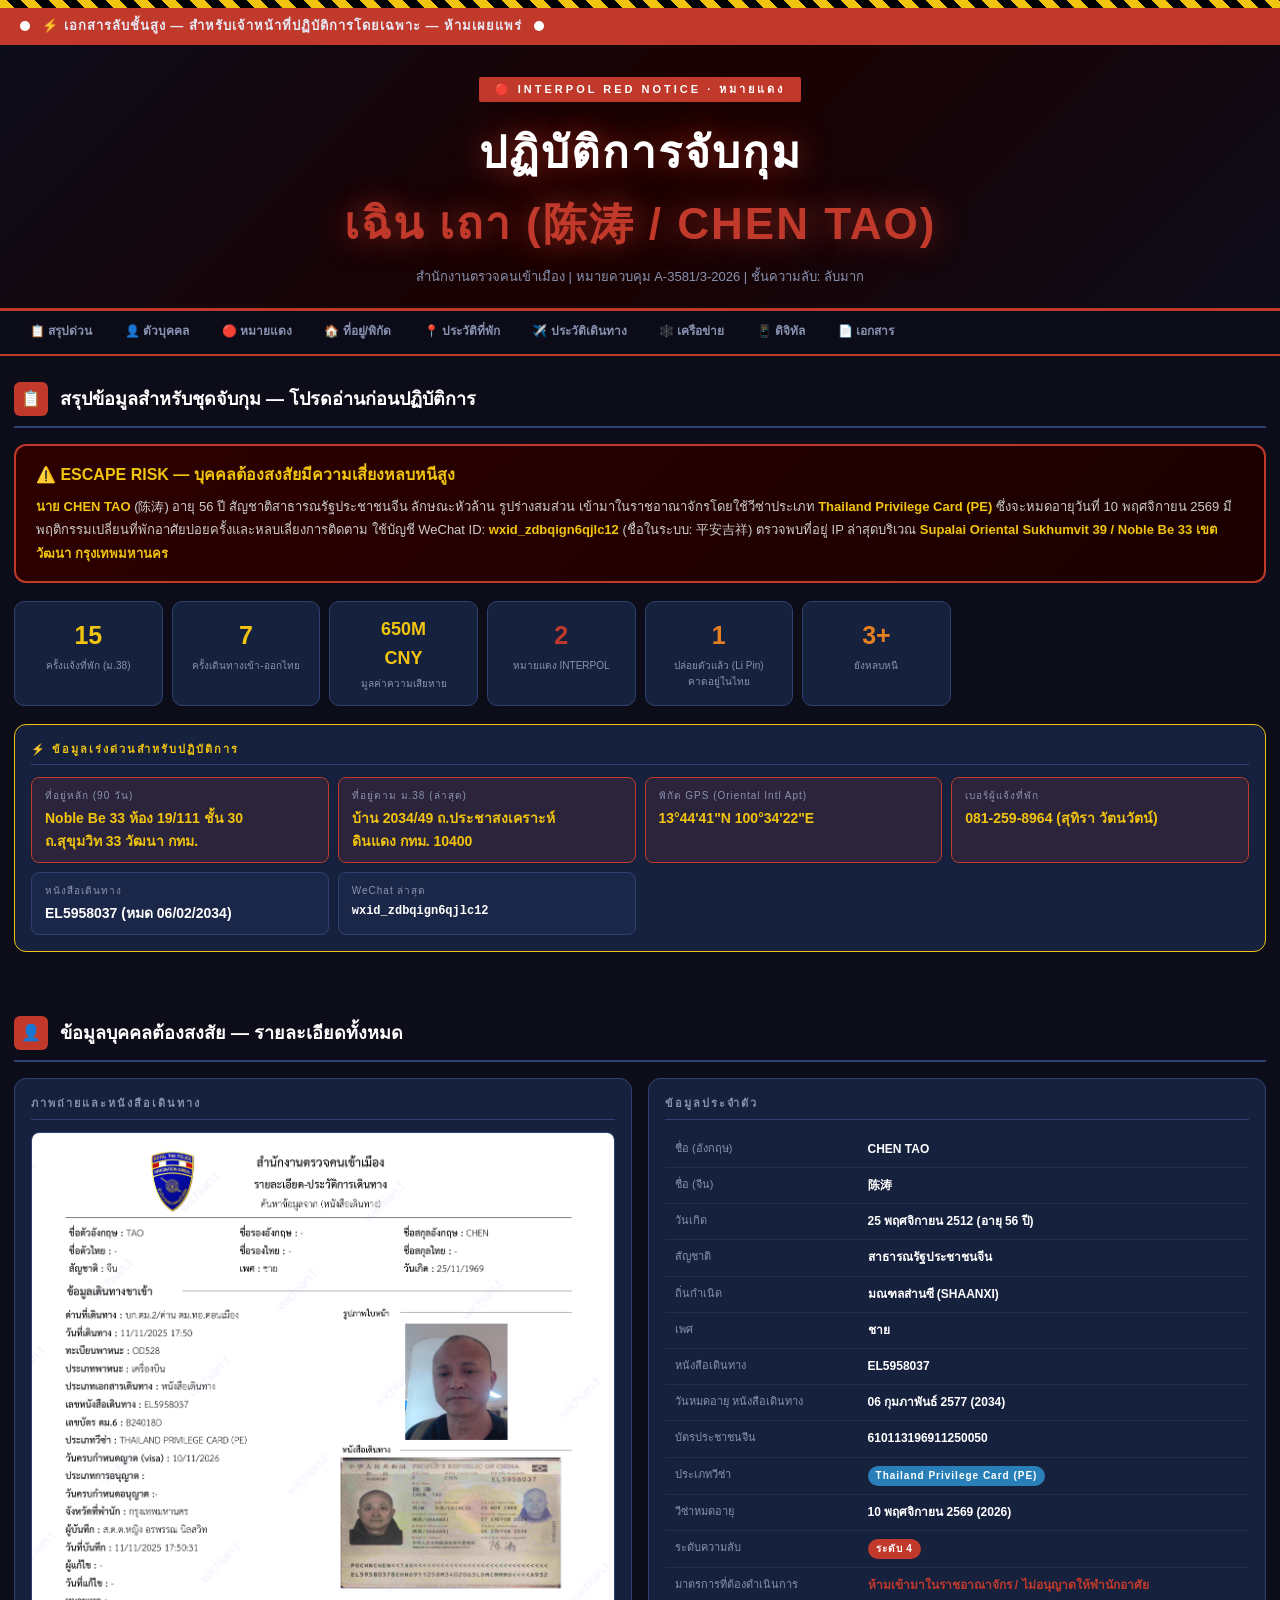
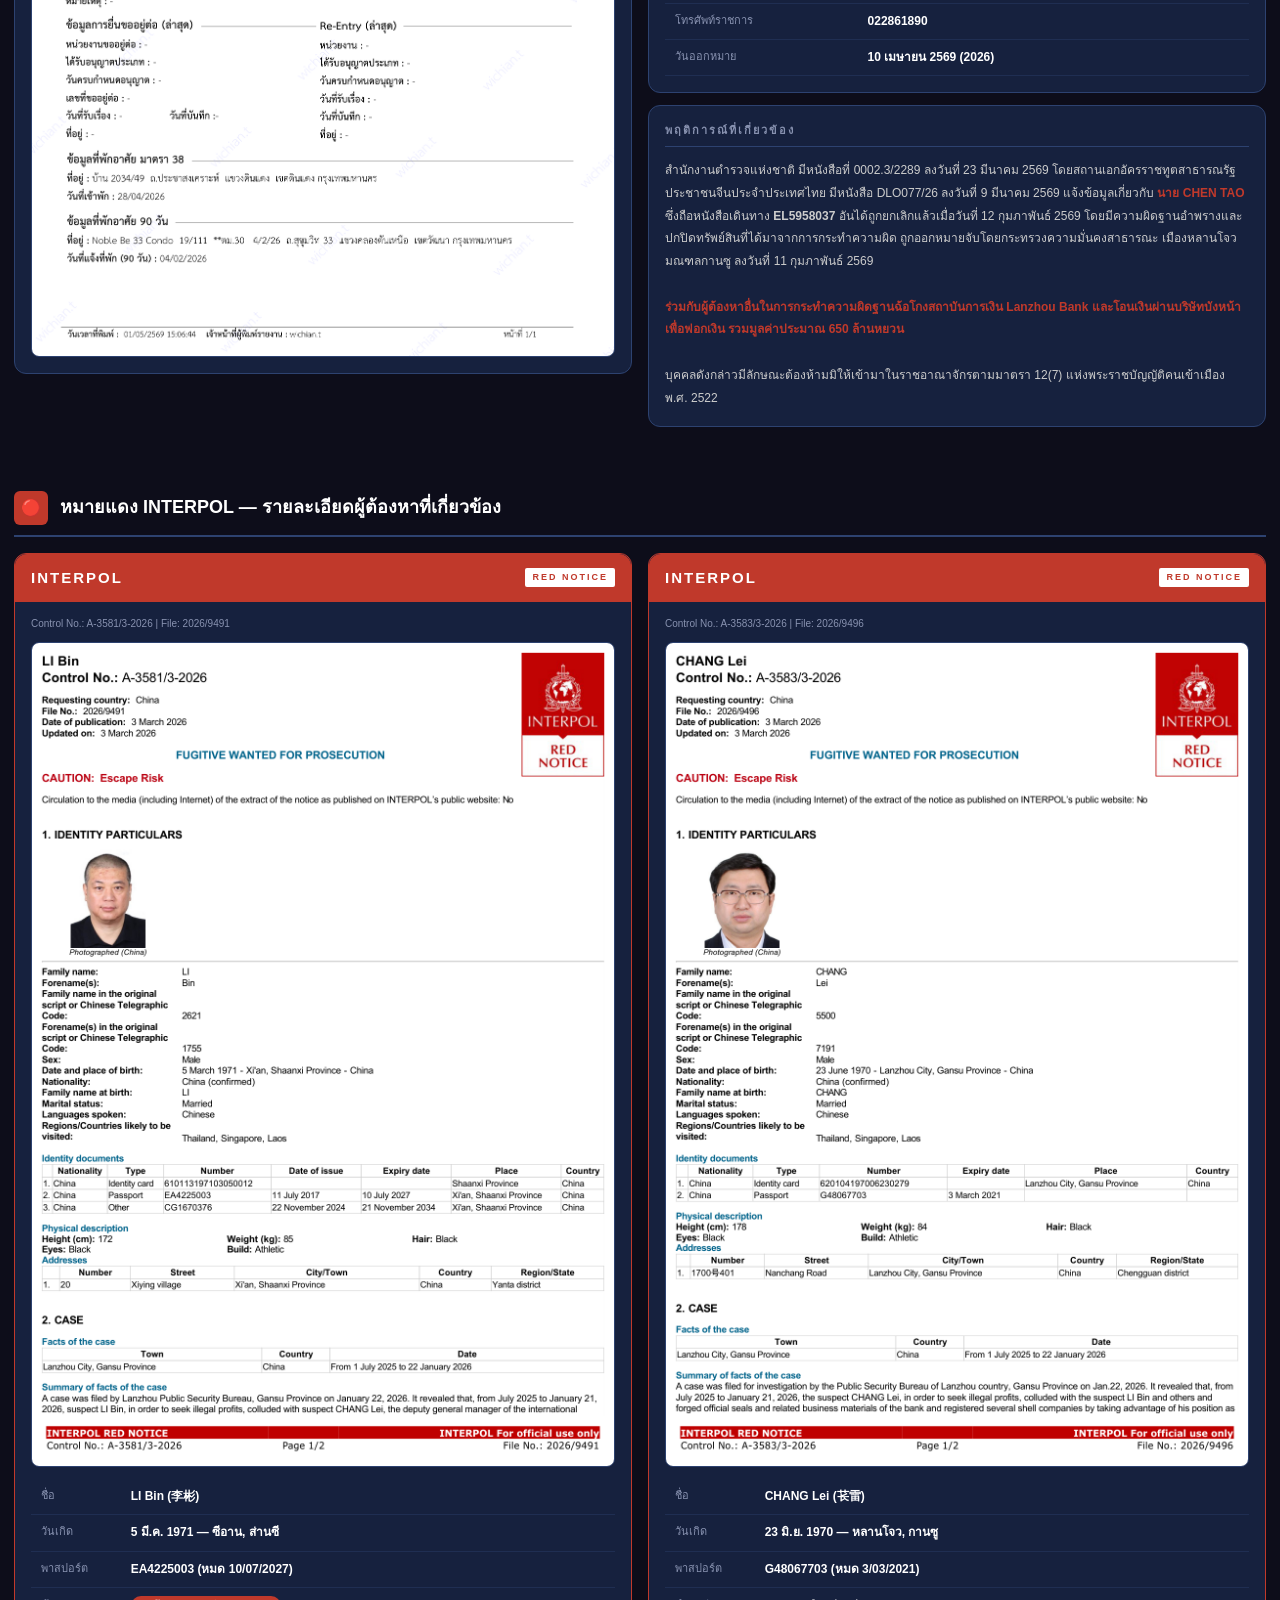
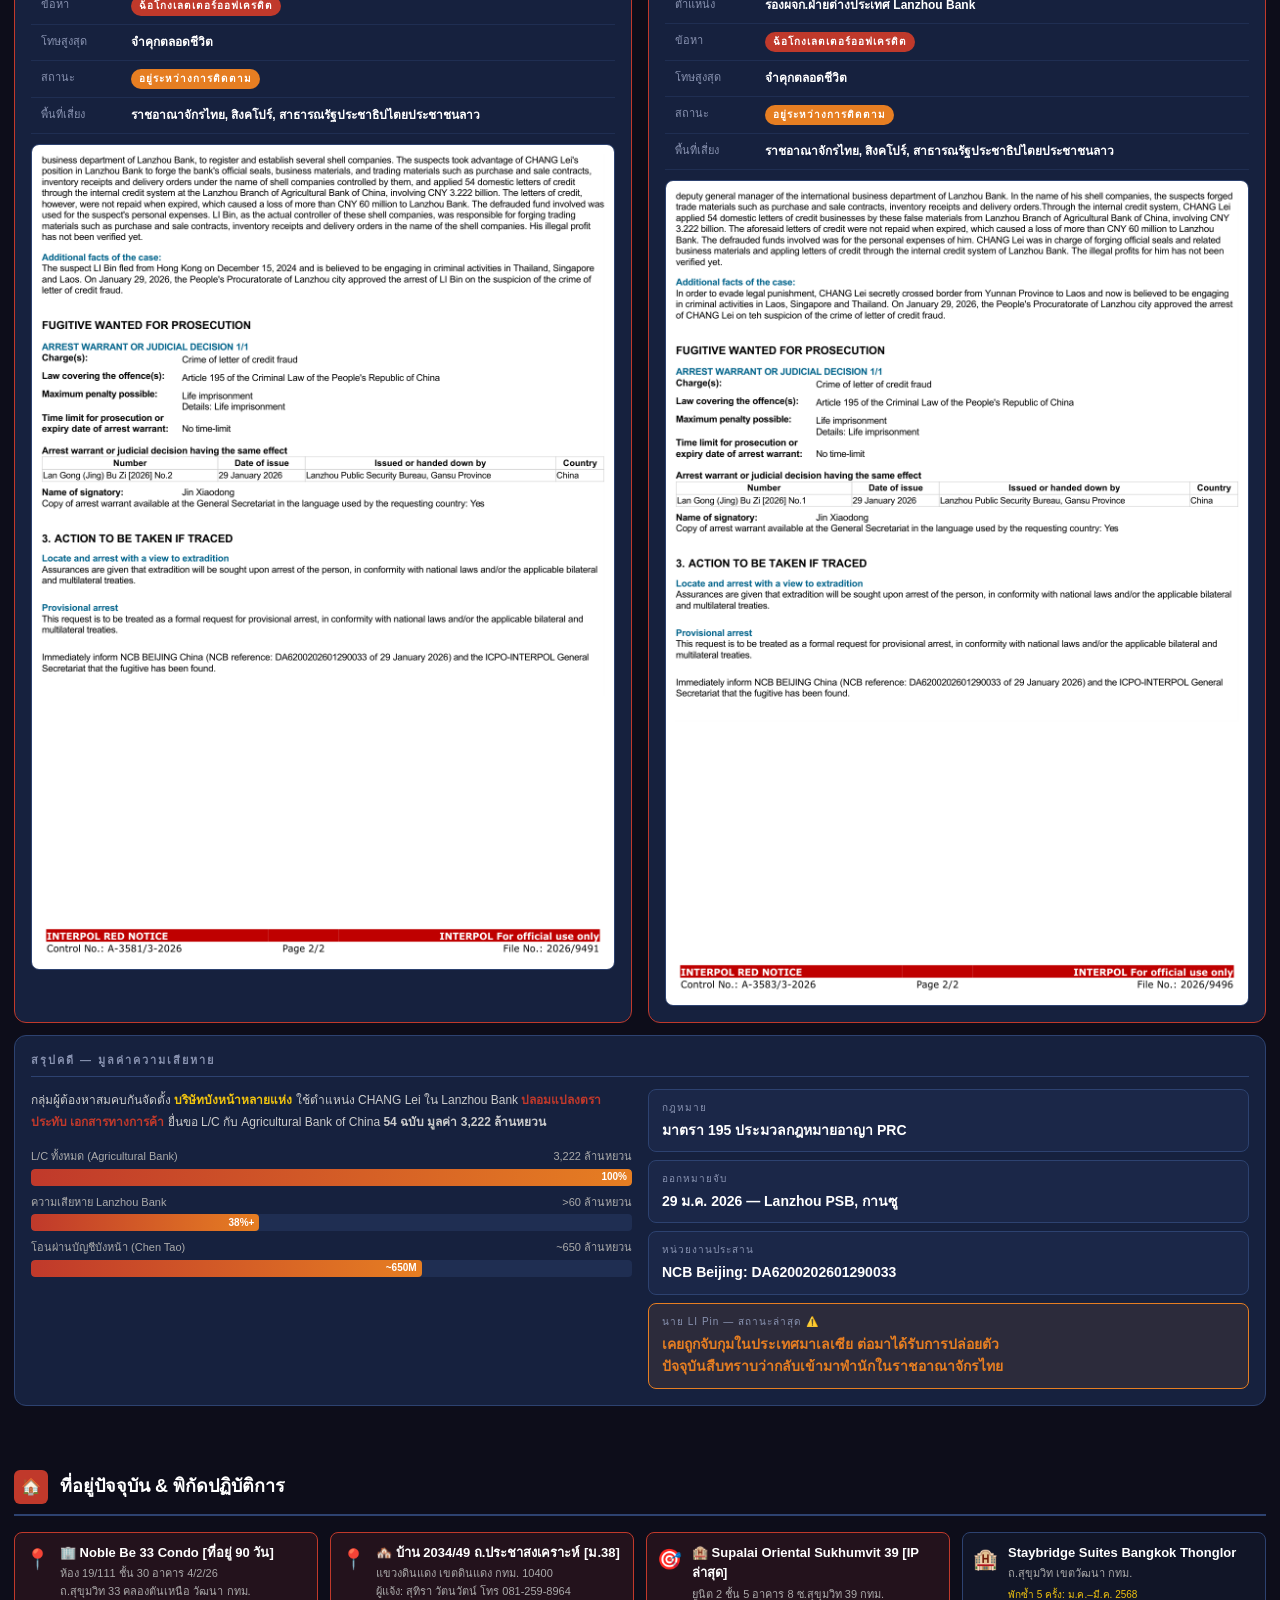
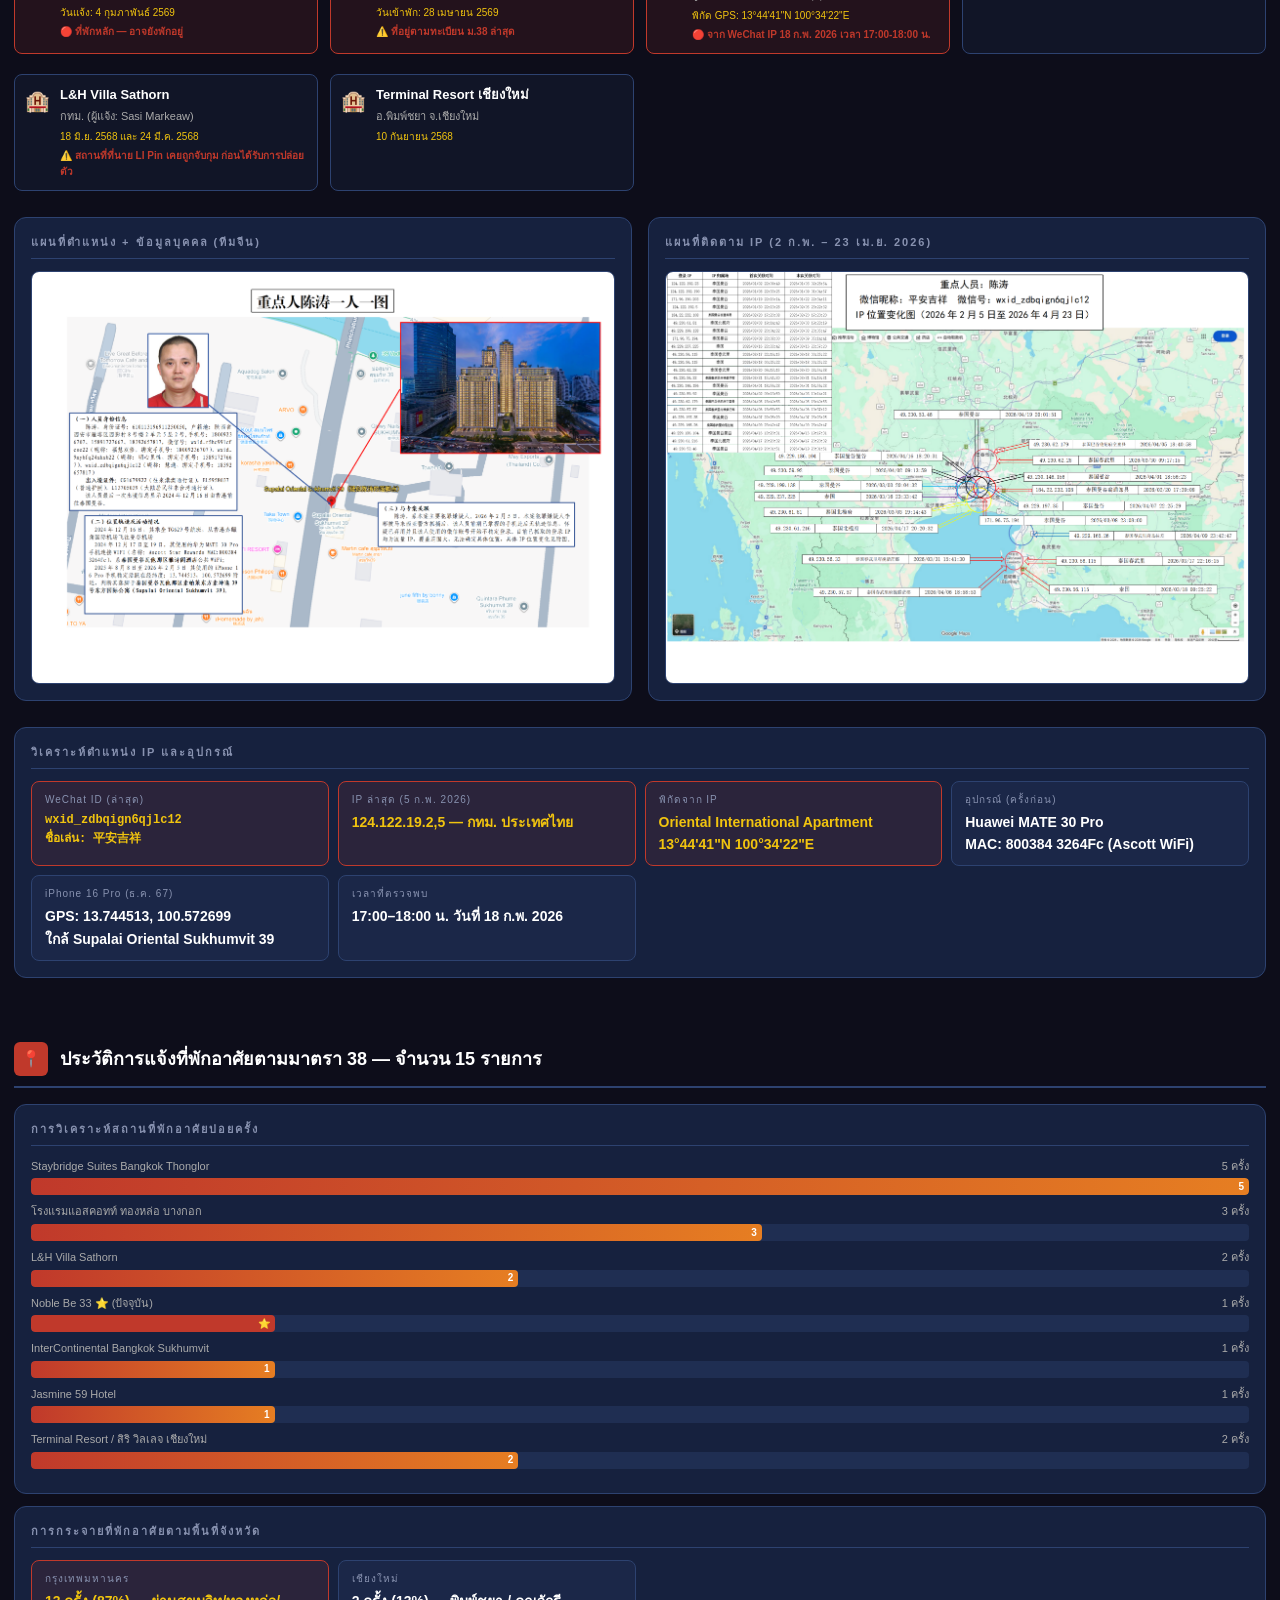
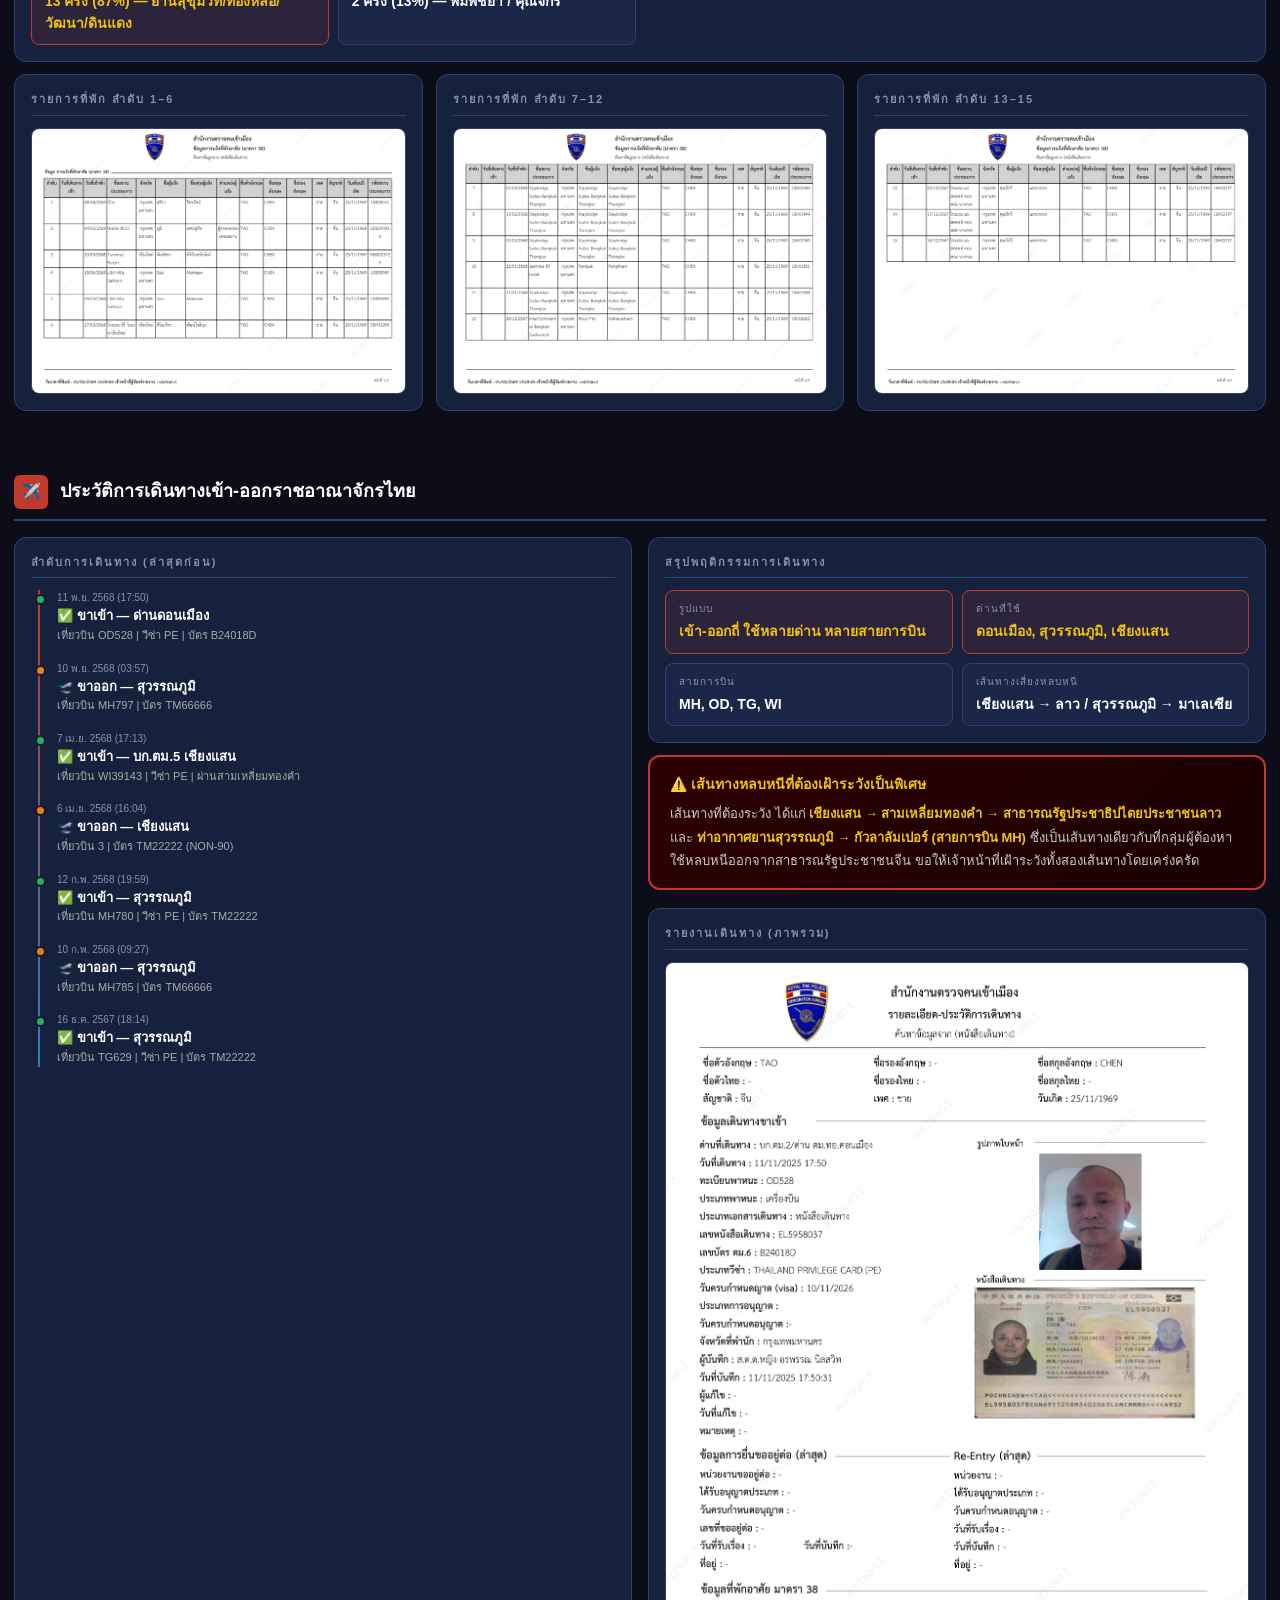
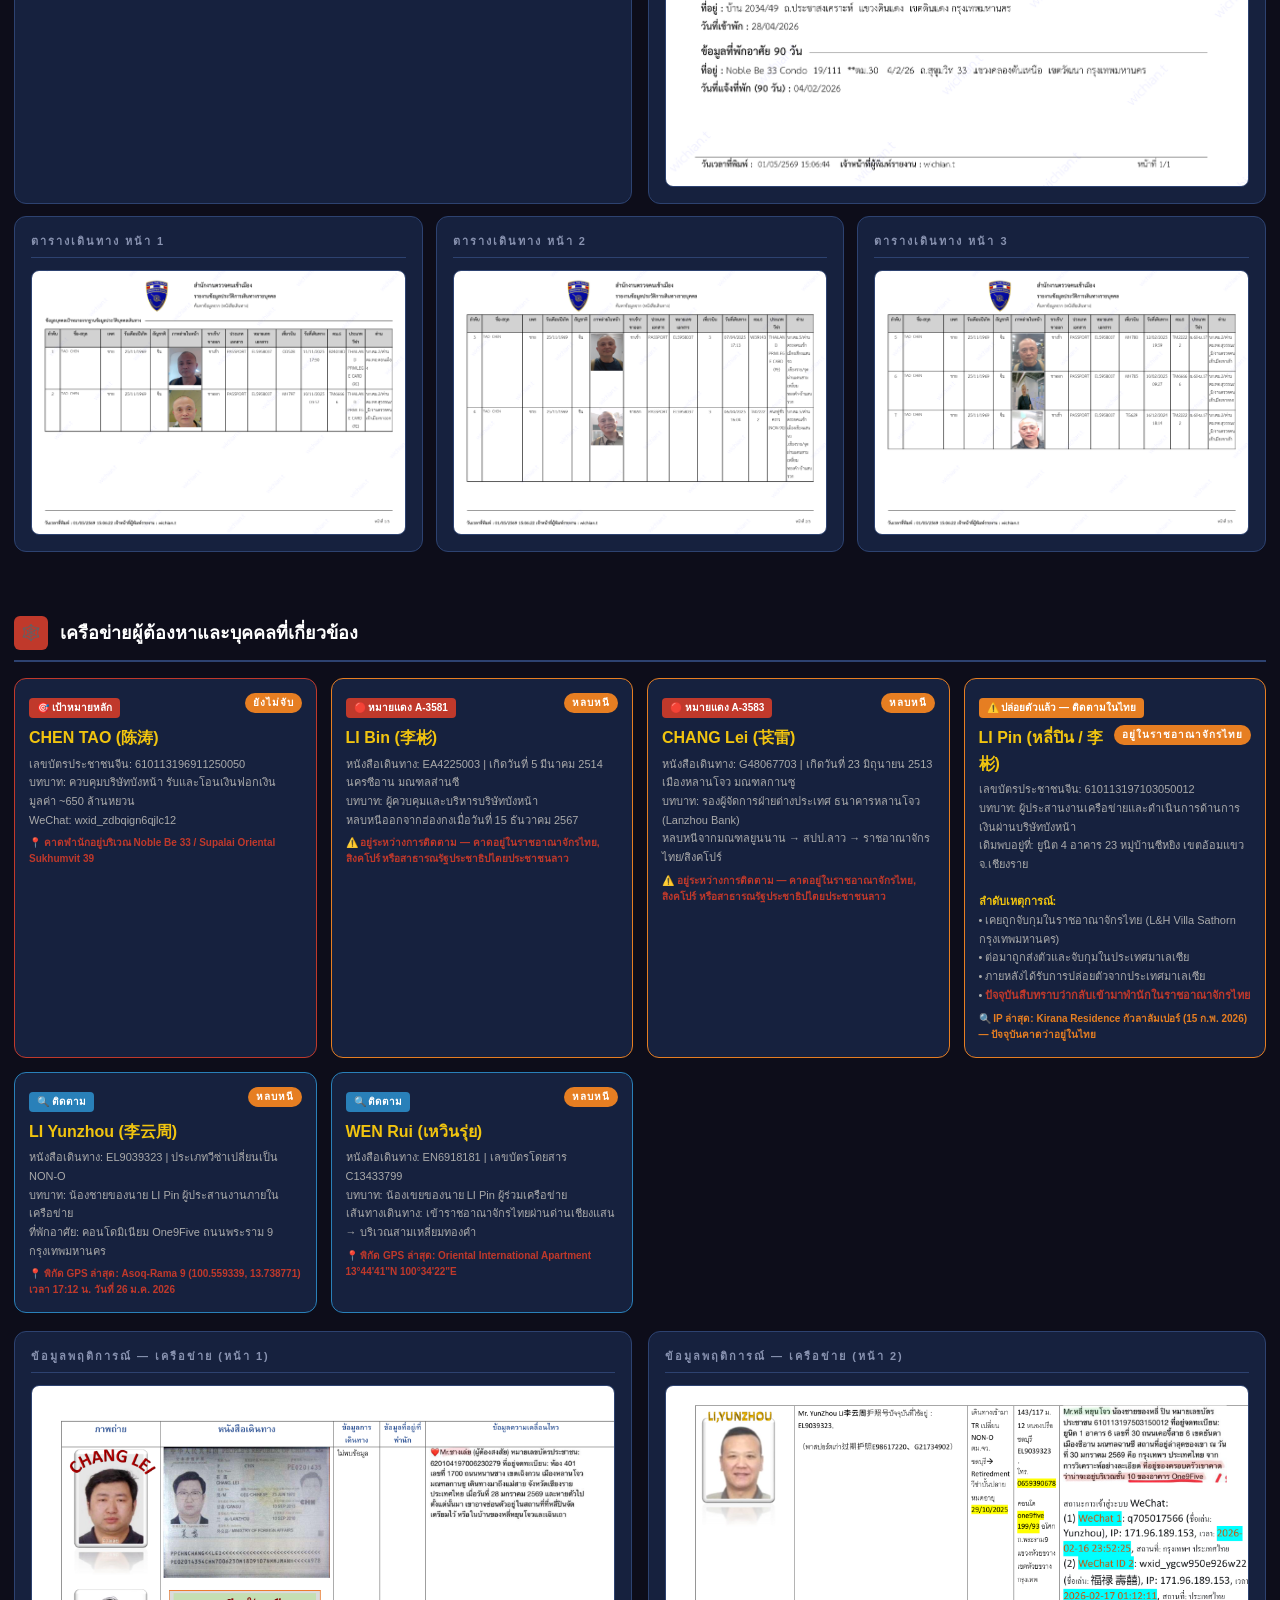
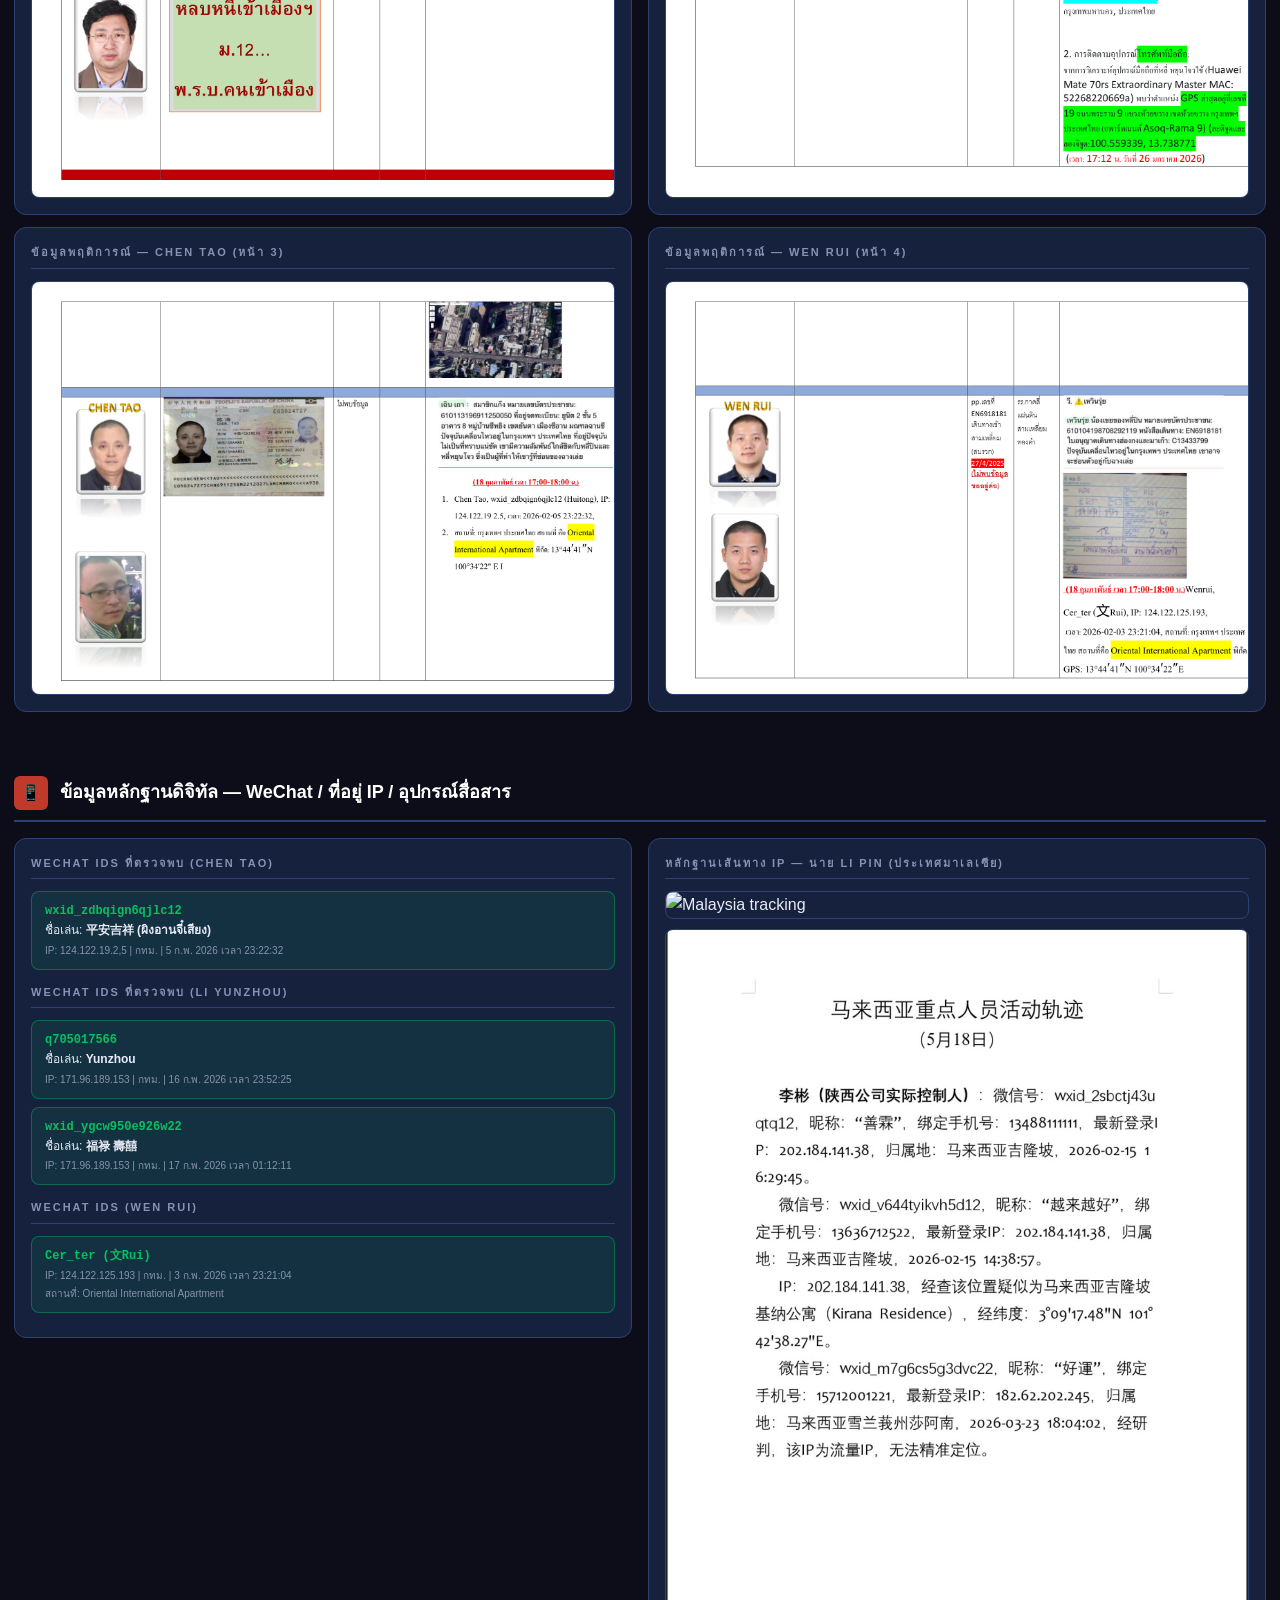
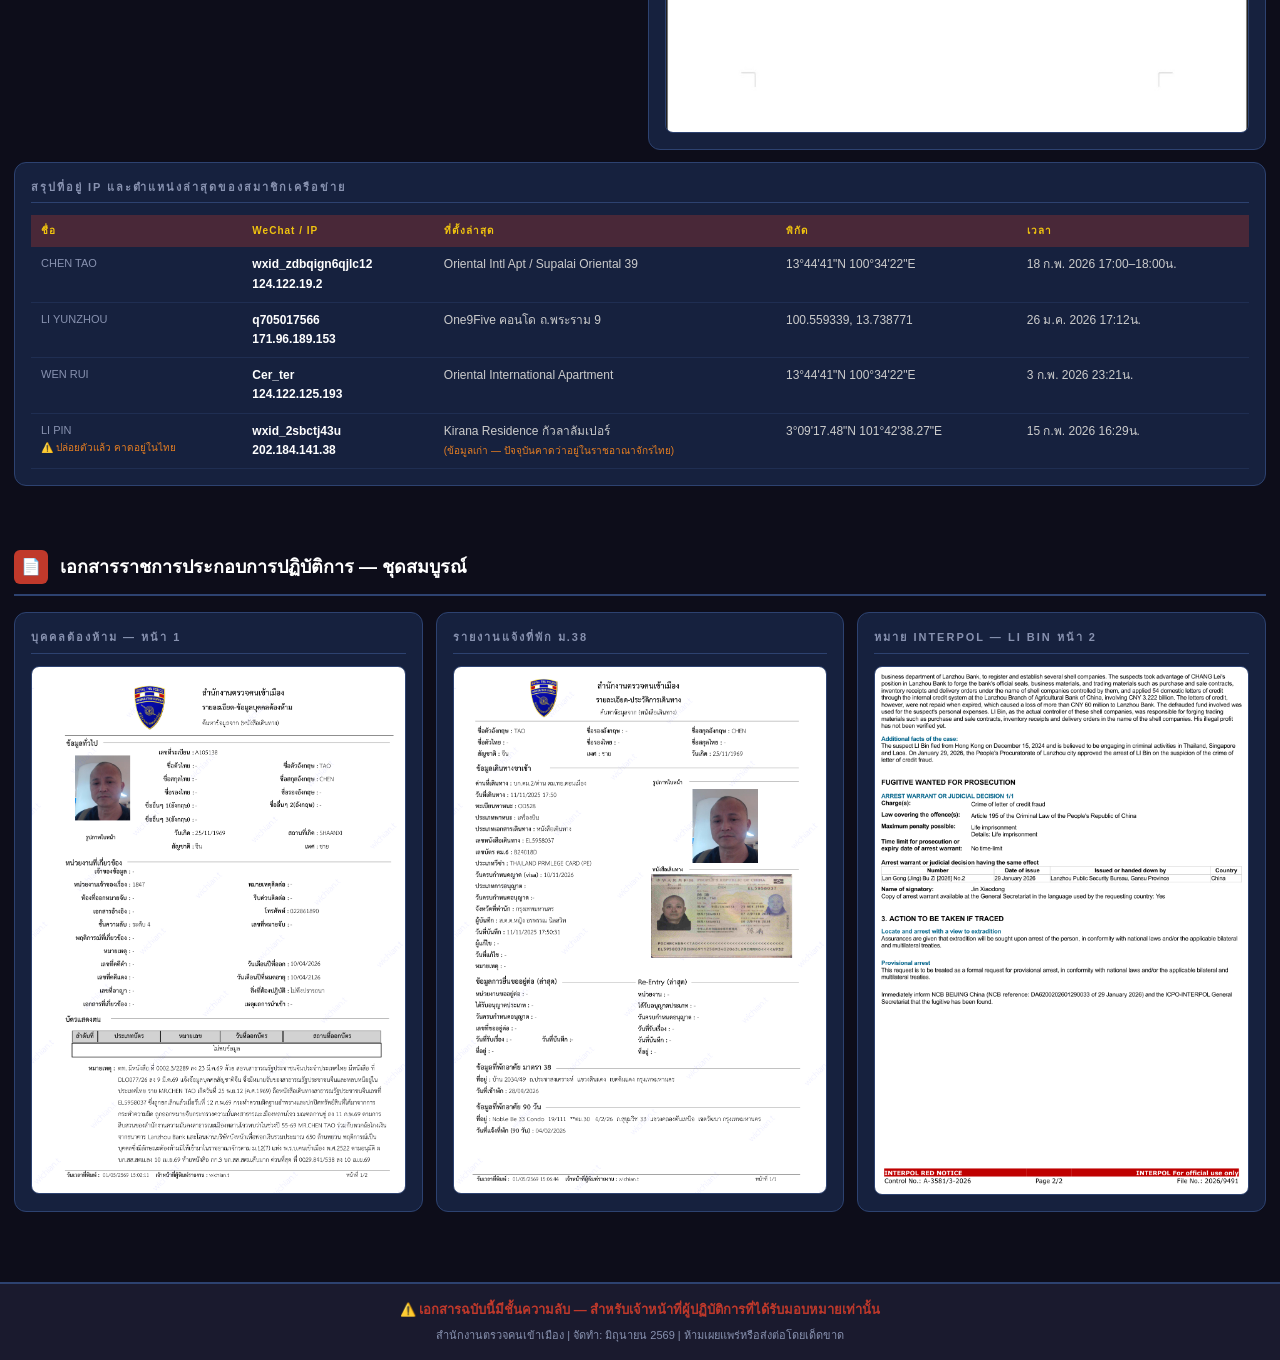
==== landing/index.html @ dc2f3918 "Initial commit: landing page operation CHEN TAO" ====
<!DOCTYPE html>
<html lang="th">
<head>
<meta charset="UTF-8">
<meta name="viewport" content="width=device-width, initial-scale=1.0">
<title>ปฏิบัติการจับกุม — CHEN TAO</title>
<link rel="stylesheet" href="style.css">
</head>
<body>
<div class="caution-stripe"></div>
<div class="topbar">
  <div class="dot"></div>
  ⚡ เอกสารลับชั้นสูง — สำหรับเจ้าหน้าที่ปฏิบัติการโดยเฉพาะ — ห้ามเผยแพร่
  <div class="dot"></div>
</div>
<header>
  <div class="header-badge">🔴 INTERPOL RED NOTICE · หมายแดง</div>
  <h1>ปฏิบัติการจับกุม<br><span>เฉิน เถา (陈涛 / CHEN TAO)</span></h1>
  <p class="subtitle">สำนักงานตรวจคนเข้าเมือง | หมายควบคุม A-3581/3-2026 | ชั้นความลับ: ลับมาก</p>
</header>
<nav class="sticky">
  <a href="#summary">📋 สรุปด่วน</a>
  <a href="#person">👤 ตัวบุคคล</a>
  <a href="#interpol">🔴 หมายแดง</a>
  <a href="#address">🏠 ที่อยู่/พิกัด</a>
  <a href="#residence">📍 ประวัติที่พัก</a>
  <a href="#travel">✈️ ประวัติเดินทาง</a>
  <a href="#network">🕸️ เครือข่าย</a>
  <a href="#digital">📱 ดิจิทัล</a>
  <a href="#docs">📄 เอกสาร</a>
</nav>
<div class="container">

<!-- ============ SUMMARY ============ -->
<section id="summary">
  <div class="section-title"><div class="icon">📋</div>สรุปข้อมูลสำหรับชุดจับกุม — โปรดอ่านก่อนปฏิบัติการ</div>
  <div class="alert-box">
    <h2>⚠️ ESCAPE RISK — บุคคลต้องสงสัยมีความเสี่ยงหลบหนีสูง</h2>
    <p>
      <strong>นาย CHEN TAO</strong> (陈涛) อายุ 56 ปี สัญชาติสาธารณรัฐประชาชนจีน ลักษณะหัวล้าน
      รูปร่างสมส่วน เข้ามาในราชอาณาจักรโดยใช้วีซ่าประเภท
      <strong>Thailand Privilege Card (PE)</strong> ซึ่งจะหมดอายุวันที่ 10 พฤศจิกายน 2569
      มีพฤติกรรมเปลี่ยนที่พักอาศัยบ่อยครั้งและหลบเลี่ยงการติดตาม
      ใช้บัญชี WeChat ID: <strong>wxid_zdbqign6qjlc12</strong>
      (ชื่อในระบบ: 平安吉祥) ตรวจพบที่อยู่ IP ล่าสุดบริเวณ
      <strong>Supalai Oriental Sukhumvit 39 / Noble Be 33 เขตวัฒนา กรุงเทพมหานคร</strong>
    </p>
  </div>
  <div class="stat-row">
    <div class="stat-box"><span class="stat-num">15</span><div class="stat-label">ครั้งแจ้งที่พัก (ม.38)</div></div>
    <div class="stat-box"><span class="stat-num">7</span><div class="stat-label">ครั้งเดินทางเข้า-ออกไทย</div></div>
    <div class="stat-box"><span class="stat-num" style="font-size:18px">650M<br>CNY</span><div class="stat-label">มูลค่าความเสียหาย</div></div>
    <div class="stat-box"><span class="stat-num" style="color:var(--red)">2</span><div class="stat-label">หมายแดง INTERPOL</div></div>
    <div class="stat-box"><span class="stat-num" style="color:var(--orange)">1</span><div class="stat-label">ปล่อยตัวแล้ว (Li Pin)<br>คาดอยู่ในไทย</div></div>
    <div class="stat-box"><span class="stat-num" style="color:var(--orange)">3+</span><div class="stat-label">ยังหลบหนี</div></div>
  </div>
  <div class="card" style="border-color:var(--yellow);">
    <div class="card-title" style="color:var(--yellow);">⚡ ข้อมูลเร่งด่วนสำหรับปฏิบัติการ</div>
    <div class="kv-grid">
      <div class="kv-item highlight"><div class="k">ที่อยู่หลัก (90 วัน)</div><div class="v">Noble Be 33 ห้อง 19/111 ชั้น 30<br>ถ.สุขุมวิท 33 วัฒนา กทม.</div></div>
      <div class="kv-item highlight"><div class="k">ที่อยู่ตาม ม.38 (ล่าสุด)</div><div class="v">บ้าน 2034/49 ถ.ประชาสงเคราะห์<br>ดินแดง กทม. 10400</div></div>
      <div class="kv-item highlight"><div class="k">พิกัด GPS (Oriental Intl Apt)</div><div class="v">13°44'41"N 100°34'22"E</div></div>
      <div class="kv-item highlight"><div class="k">เบอร์ผู้แจ้งที่พัก</div><div class="v">081-259-8964 (สุทิรา วัตนวัตน์)</div></div>
      <div class="kv-item"><div class="k">หนังสือเดินทาง</div><div class="v">EL5958037 (หมด 06/02/2034)</div></div>
      <div class="kv-item"><div class="k">WeChat ล่าสุด</div><div class="v" style="font-family:monospace;font-size:12px">wxid_zdbqign6qjlc12</div></div>
    </div>
  </div>
</section>

<!-- ============ PERSON ============ -->
<section id="person">
  <div class="section-title"><div class="icon">👤</div>ข้อมูลบุคคลต้องสงสัย — รายละเอียดทั้งหมด</div>
  <div class="two-col">
    <div>
      <div class="card">
        <div class="card-title">ภาพถ่ายและหนังสือเดินทาง</div>
        <img src="images/travel_detail.png" alt="CHEN TAO" class="doc-img">
      </div>
    </div>
    <div>
      <div class="card">
        <div class="card-title">ข้อมูลประจำตัว</div>
        <table class="data-table">
          <tr><td class="label">ชื่อ (อังกฤษ)</td><td class="value">CHEN TAO</td></tr>
          <tr><td class="label">ชื่อ (จีน)</td><td class="value">陈涛</td></tr>
          <tr><td class="label">วันเกิด</td><td class="value">25 พฤศจิกายน 2512 (อายุ 56 ปี)</td></tr>
          <tr><td class="label">สัญชาติ</td><td class="value">สาธารณรัฐประชาชนจีน</td></tr>
          <tr><td class="label">ถิ่นกำเนิด</td><td class="value">มณฑลส่านซี (SHAANXI)</td></tr>
          <tr><td class="label">เพศ</td><td class="value">ชาย</td></tr>
          <tr><td class="label">หนังสือเดินทาง</td><td class="value">EL5958037</td></tr>
          <tr><td class="label">วันหมดอายุ หนังสือเดินทาง</td><td class="value">06 กุมภาพันธ์ 2577 (2034)</td></tr>
          <tr><td class="label">บัตรประชาชนจีน</td><td class="value">610113196911250050</td></tr>
          <tr><td class="label">ประเภทวีซ่า</td><td class="value"><span class="badge badge-blue">Thailand Privilege Card (PE)</span></td></tr>
          <tr><td class="label">วีซ่าหมดอายุ</td><td class="value">10 พฤศจิกายน 2569 (2026)</td></tr>
          <tr><td class="label">ระดับความลับ</td><td class="value"><span class="badge badge-red">ระดับ 4</span></td></tr>
          <tr><td class="label">มาตรการที่ต้องดำเนินการ</td><td class="value" style="color:var(--red); font-weight:700">ห้ามเข้ามาในราชอาณาจักร / ไม่อนุญาตให้พำนักอาศัย</td></tr>
          <tr><td class="label">โทรศัพท์ราชการ</td><td class="value">022861890</td></tr>
          <tr><td class="label">วันออกหมาย</td><td class="value">10 เมษายน 2569 (2026)</td></tr>
        </table>
      </div>
      <div class="card">
        <div class="card-title">พฤติการณ์ที่เกี่ยวข้อง</div>
        <p style="font-size:12px; color:#ccc; line-height:1.9;">
          สำนักงานตำรวจแห่งชาติ มีหนังสือที่ 0002.3/2289 ลงวันที่ 23 มีนาคม 2569
          โดยสถานเอกอัครราชทูตสาธารณรัฐประชาชนจีนประจำประเทศไทย มีหนังสือ DLO077/26 ลงวันที่ 9 มีนาคม 2569
          แจ้งข้อมูลเกี่ยวกับ <span class="hl-red">นาย CHEN TAO</span>
          ซึ่งถือหนังสือเดินทาง <strong>EL5958037</strong> อันได้ถูกยกเลิกแล้วเมื่อวันที่ 12 กุมภาพันธ์ 2569
          โดยมีความผิดฐานอำพรางและปกปิดทรัพย์สินที่ได้มาจากการกระทำความผิด
          ถูกออกหมายจับโดยกระทรวงความมั่นคงสาธารณะ เมืองหลานโจว มณฑลกานซู ลงวันที่ 11 กุมภาพันธ์ 2569
          <br><br>
          <span class="hl-red">ร่วมกับผู้ต้องหาอื่นในการกระทำความผิดฐานฉ้อโกงสถาบันการเงิน Lanzhou Bank
          และโอนเงินผ่านบริษัทบังหน้าเพื่อฟอกเงิน รวมมูลค่าประมาณ <strong>650 ล้านหยวน</strong></span>
          <br><br>
          บุคคลดังกล่าวมีลักษณะต้องห้ามมิให้เข้ามาในราชอาณาจักรตามมาตรา 12(7)
          แห่งพระราชบัญญัติคนเข้าเมือง พ.ศ. 2522
        </p>
      </div>
    </div>
  </div>
</section>

<!-- ============ INTERPOL ============ -->
<section id="interpol">
  <div class="section-title"><div class="icon">🔴</div>หมายแดง INTERPOL — รายละเอียดผู้ต้องหาที่เกี่ยวข้อง</div>
  <div class="two-col">
    <div class="card" style="border-color:var(--red);">
      <div style="background:var(--red); margin:-16px -16px 14px; padding:12px 16px; display:flex; align-items:center; justify-content:space-between; border-radius:12px 12px 0 0;">
        <span style="font-size:15px; font-weight:900; color:#fff; letter-spacing:2px;">INTERPOL</span>
        <span style="background:#fff; color:var(--red); font-size:9px; font-weight:900; padding:2px 7px; border-radius:2px; letter-spacing:2px;">RED NOTICE</span>
      </div>
      <div style="font-size:10px; color:var(--muted); margin-bottom:10px;">Control No.: A-3581/3-2026 | File: 2026/9491</div>
      <img src="images/rednotice_li.png" alt="LI Bin" class="doc-img" style="margin-bottom:12px;">
      <table class="data-table">
        <tr><td class="label">ชื่อ</td><td class="value">LI Bin (李彬)</td></tr>
        <tr><td class="label">วันเกิด</td><td class="value">5 มี.ค. 1971 — ซีอาน, ส่านซี</td></tr>
        <tr><td class="label">พาสปอร์ต</td><td class="value">EA4225003 (หมด 10/07/2027)</td></tr>
        <tr><td class="label">ข้อหา</td><td class="value"><span class="badge badge-red">ฉ้อโกงเลตเตอร์ออฟเครดิต</span></td></tr>
        <tr><td class="label">โทษสูงสุด</td><td class="value">จำคุกตลอดชีวิต</td></tr>
        <tr><td class="label">สถานะ</td><td class="value"><span class="badge badge-orange">อยู่ระหว่างการติดตาม</span></td></tr>
        <tr><td class="label">พื้นที่เสี่ยง</td><td class="value">ราชอาณาจักรไทย, สิงคโปร์, สาธารณรัฐประชาธิปไตยประชาชนลาว</td></tr>
      </table>
      <img src="images/rednotice_li2.png" alt="LI Bin case" class="doc-img" style="margin-top:10px;">
    </div>
    <div class="card" style="border-color:var(--red);">
      <div style="background:var(--red); margin:-16px -16px 14px; padding:12px 16px; display:flex; align-items:center; justify-content:space-between; border-radius:12px 12px 0 0;">
        <span style="font-size:15px; font-weight:900; color:#fff; letter-spacing:2px;">INTERPOL</span>
        <span style="background:#fff; color:var(--red); font-size:9px; font-weight:900; padding:2px 7px; border-radius:2px; letter-spacing:2px;">RED NOTICE</span>
      </div>
      <div style="font-size:10px; color:var(--muted); margin-bottom:10px;">Control No.: A-3583/3-2026 | File: 2026/9496</div>
      <img src="images/rednotice_chang.png" alt="CHANG Lei" class="doc-img" style="margin-bottom:12px;">
      <table class="data-table">
        <tr><td class="label">ชื่อ</td><td class="value">CHANG Lei (苌雷)</td></tr>
        <tr><td class="label">วันเกิด</td><td class="value">23 มิ.ย. 1970 — หลานโจว, กานซู</td></tr>
        <tr><td class="label">พาสปอร์ต</td><td class="value">G48067703 (หมด 3/03/2021)</td></tr>
        <tr><td class="label">ตำแหน่ง</td><td class="value">รองผจก.ฝ่ายต่างประเทศ Lanzhou Bank</td></tr>
        <tr><td class="label">ข้อหา</td><td class="value"><span class="badge badge-red">ฉ้อโกงเลตเตอร์ออฟเครดิต</span></td></tr>
        <tr><td class="label">โทษสูงสุด</td><td class="value">จำคุกตลอดชีวิต</td></tr>
        <tr><td class="label">สถานะ</td><td class="value"><span class="badge badge-orange">อยู่ระหว่างการติดตาม</span></td></tr>
        <tr><td class="label">พื้นที่เสี่ยง</td><td class="value">ราชอาณาจักรไทย, สิงคโปร์, สาธารณรัฐประชาธิปไตยประชาชนลาว</td></tr>
      </table>
      <img src="images/rednotice_chang2.png" alt="CHANG Lei case" class="doc-img" style="margin-top:10px;">
    </div>
  </div>
  <div class="card">
    <div class="card-title">สรุปคดี — มูลค่าความเสียหาย</div>
    <div class="two-col">
      <div>
        <p style="font-size:12px; color:#ccc; line-height:1.9; margin-bottom:14px;">
          กลุ่มผู้ต้องหาสมคบกันจัดตั้ง <span class="hl-yellow">บริษัทบังหน้าหลายแห่ง</span> ใช้ตำแหน่ง CHANG Lei
          ใน Lanzhou Bank <span class="hl-red">ปลอมแปลงตราประทับ เอกสารทางการค้า</span>
          ยื่นขอ L/C กับ Agricultural Bank of China <strong>54 ฉบับ มูลค่า 3,222 ล้านหยวน</strong>
        </p>
        <div class="chart-bar-wrap">
          <div class="chart-bar-label"><span>L/C ทั้งหมด (Agricultural Bank)</span><span>3,222 ล้านหยวน</span></div>
          <div class="chart-bar-bg"><div class="chart-bar-fill" style="width:100%">100%</div></div>
        </div>
        <div class="chart-bar-wrap">
          <div class="chart-bar-label"><span>ความเสียหาย Lanzhou Bank</span><span>>60 ล้านหยวน</span></div>
          <div class="chart-bar-bg"><div class="chart-bar-fill" style="width:38%">38%+</div></div>
        </div>
        <div class="chart-bar-wrap">
          <div class="chart-bar-label"><span>โอนผ่านบัญชีบังหน้า (Chen Tao)</span><span>~650 ล้านหยวน</span></div>
          <div class="chart-bar-bg"><div class="chart-bar-fill" style="width:65%">~650M</div></div>
        </div>
      </div>
      <div>
        <div class="kv-item" style="margin-bottom:8px;"><div class="k">กฎหมาย</div><div class="v">มาตรา 195 ประมวลกฎหมายอาญา PRC</div></div>
        <div class="kv-item" style="margin-bottom:8px;"><div class="k">ออกหมายจับ</div><div class="v">29 ม.ค. 2026 — Lanzhou PSB, กานซู</div></div>
        <div class="kv-item" style="margin-bottom:8px;"><div class="k">หน่วยงานประสาน</div><div class="v">NCB Beijing: DA6200202601290033</div></div>
        <div class="kv-item" style="border-color:var(--orange); background:rgba(230,126,34,0.1);"><div class="k">นาย LI Pin — สถานะล่าสุด ⚠️</div><div class="v" style="color:var(--orange)">เคยถูกจับกุมในประเทศมาเลเซีย ต่อมาได้รับการปล่อยตัว<br>ปัจจุบันสืบทราบว่ากลับเข้ามาพำนักในราชอาณาจักรไทย</div></div>
      </div>
    </div>
  </div>
</section>

<!-- ============ ADDRESS ============ -->
<section id="address">
  <div class="section-title"><div class="icon">🏠</div>ที่อยู่ปัจจุบัน &amp; พิกัดปฏิบัติการ</div>

  <div style="display:grid; grid-template-columns:repeat(auto-fill,minmax(300px,1fr)); gap:12px; margin-bottom:18px;">
    <div class="pin-entry hot">
      <div class="pin-icon">📍</div>
      <div class="pin-content">
        <div class="pin-name">🏢 Noble Be 33 Condo [ที่อยู่ 90 วัน]</div>
        <div class="pin-addr">ห้อง 19/111 ชั้น 30 อาคาร 4/2/26<br>ถ.สุขุมวิท 33 คลองตันเหนือ วัฒนา กทม.</div>
        <div class="pin-date">วันแจ้ง: 4 กุมภาพันธ์ 2569</div>
        <div class="pin-note">🔴 ที่พักหลัก — อาจยังพักอยู่</div>
      </div>
    </div>
    <div class="pin-entry hot">
      <div class="pin-icon">📍</div>
      <div class="pin-content">
        <div class="pin-name">🏘️ บ้าน 2034/49 ถ.ประชาสงเคราะห์ [ม.38]</div>
        <div class="pin-addr">แขวงดินแดง เขตดินแดง กทม. 10400<br>ผู้แจ้ง: สุทิรา วัตนวัตน์ โทร 081-259-8964</div>
        <div class="pin-date">วันเข้าพัก: 28 เมษายน 2569</div>
        <div class="pin-note">⚠️ ที่อยู่ตามทะเบียน ม.38 ล่าสุด</div>
      </div>
    </div>
    <div class="pin-entry hot">
      <div class="pin-icon">🎯</div>
      <div class="pin-content">
        <div class="pin-name">🏨 Supalai Oriental Sukhumvit 39 [IP ล่าสุด]</div>
        <div class="pin-addr">ยูนิต 2 ชั้น 5 อาคาร 8 ซ.สุขุมวิท 39 กทม.</div>
        <div class="pin-date">พิกัด GPS: 13°44'41"N 100°34'22"E</div>
        <div class="pin-note">🔴 จาก WeChat IP 18 ก.พ. 2026 เวลา 17:00-18:00 น.</div>
      </div>
    </div>
    <div class="pin-entry">
      <div class="pin-icon">🏨</div>
      <div class="pin-content">
        <div class="pin-name">Staybridge Suites Bangkok Thonglor</div>
        <div class="pin-addr">ถ.สุขุมวิท เขตวัฒนา กทม.</div>
        <div class="pin-date">พักซ้ำ 5 ครั้ง: ม.ค.–มี.ค. 2568</div>
      </div>
    </div>
    <div class="pin-entry">
      <div class="pin-icon">🏨</div>
      <div class="pin-content">
        <div class="pin-name">L&H Villa Sathorn</div>
        <div class="pin-addr">กทม. (ผู้แจ้ง: Sasi Markeaw)</div>
        <div class="pin-date">18 มิ.ย. 2568 และ 24 มี.ค. 2568</div>
        <div class="pin-note">⚠️ สถานที่ที่นาย LI Pin เคยถูกจับกุม ก่อนได้รับการปล่อยตัว</div>
      </div>
    </div>
    <div class="pin-entry">
      <div class="pin-icon">🏨</div>
      <div class="pin-content">
        <div class="pin-name">Terminal Resort เชียงใหม่</div>
        <div class="pin-addr">อ.พิมพ์ชยา จ.เชียงใหม่</div>
        <div class="pin-date">10 กันยายน 2568</div>
      </div>
    </div>
  </div>

  <div class="two-col">
    <div class="card">
      <div class="card-title">แผนที่ตำแหน่ง + ข้อมูลบุคคล (ทีมจีน)</div>
      <img src="images/address_map.png" alt="Address Map" class="doc-img">
    </div>
    <div class="card">
      <div class="card-title">แผนที่ติดตาม IP (2 ก.พ. – 23 เม.ย. 2026)</div>
      <img src="images/address_ip.png" alt="IP Tracking Map" class="doc-img">
    </div>
  </div>

  <div class="card" style="margin-top:14px;">
    <div class="card-title">วิเคราะห์ตำแหน่ง IP และอุปกรณ์</div>
    <div class="kv-grid">
      <div class="kv-item highlight"><div class="k">WeChat ID (ล่าสุด)</div><div class="v" style="font-family:monospace;font-size:12px">wxid_zdbqign6qjlc12<br>ชื่อเล่น: 平安吉祥</div></div>
      <div class="kv-item highlight"><div class="k">IP ล่าสุด (5 ก.พ. 2026)</div><div class="v">124.122.19.2,5 — กทม. ประเทศไทย</div></div>
      <div class="kv-item highlight"><div class="k">พิกัดจาก IP</div><div class="v">Oriental International Apartment<br>13°44'41"N 100°34'22"E</div></div>
      <div class="kv-item"><div class="k">อุปกรณ์ (ครั้งก่อน)</div><div class="v">Huawei MATE 30 Pro<br>MAC: 800384 3264Fc (Ascott WiFi)</div></div>
      <div class="kv-item"><div class="k">iPhone 16 Pro (ธ.ค. 67)</div><div class="v">GPS: 13.744513, 100.572699<br>ใกล้ Supalai Oriental Sukhumvit 39</div></div>
      <div class="kv-item"><div class="k">เวลาที่ตรวจพบ</div><div class="v">17:00–18:00 น. วันที่ 18 ก.พ. 2026</div></div>
    </div>
  </div>
</section>

<!-- ============ RESIDENCE ============ -->
<section id="residence">
  <div class="section-title"><div class="icon">📍</div>ประวัติการแจ้งที่พักอาศัยตามมาตรา 38 — จำนวน 15 รายการ</div>
  <div class="card">
    <div class="card-title">การวิเคราะห์สถานที่พักอาศัยบ่อยครั้ง</div>
    <div class="chart-bar-wrap"><div class="chart-bar-label"><span>Staybridge Suites Bangkok Thonglor</span><span>5 ครั้ง</span></div><div class="chart-bar-bg"><div class="chart-bar-fill" style="width:100%">5</div></div></div>
    <div class="chart-bar-wrap"><div class="chart-bar-label"><span>โรงแรมแอสคอทท์ ทองหล่อ บางกอก</span><span>3 ครั้ง</span></div><div class="chart-bar-bg"><div class="chart-bar-fill" style="width:60%">3</div></div></div>
    <div class="chart-bar-wrap"><div class="chart-bar-label"><span>L&H Villa Sathorn</span><span>2 ครั้ง</span></div><div class="chart-bar-bg"><div class="chart-bar-fill" style="width:40%">2</div></div></div>
    <div class="chart-bar-wrap"><div class="chart-bar-label"><span>Noble Be 33 ⭐ (ปัจจุบัน)</span><span>1 ครั้ง</span></div><div class="chart-bar-bg"><div class="chart-bar-fill" style="width:20%; background:var(--red)">⭐</div></div></div>
    <div class="chart-bar-wrap"><div class="chart-bar-label"><span>InterContinental Bangkok Sukhumvit</span><span>1 ครั้ง</span></div><div class="chart-bar-bg"><div class="chart-bar-fill" style="width:20%">1</div></div></div>
    <div class="chart-bar-wrap"><div class="chart-bar-label"><span>Jasmine 59 Hotel</span><span>1 ครั้ง</span></div><div class="chart-bar-bg"><div class="chart-bar-fill" style="width:20%">1</div></div></div>
    <div class="chart-bar-wrap"><div class="chart-bar-label"><span>Terminal Resort / สิริ วิลเลจ เชียงใหม่</span><span>2 ครั้ง</span></div><div class="chart-bar-bg"><div class="chart-bar-fill" style="width:40%">2</div></div></div>
  </div>
  <div class="card">
    <div class="card-title">การกระจายที่พักอาศัยตามพื้นที่จังหวัด</div>
    <div class="kv-grid">
      <div class="kv-item highlight"><div class="k">กรุงเทพมหานคร</div><div class="v">13 ครั้ง (87%) — ย่านสุขุมวิท/ทองหล่อ/วัฒนา/ดินแดง</div></div>
      <div class="kv-item"><div class="k">เชียงใหม่</div><div class="v">2 ครั้ง (13%) — พิมพ์ชยา / คุณจักรี</div></div>
    </div>
  </div>
  <div class="three-col">
    <div class="card"><div class="card-title">รายการที่พัก ลำดับ 1–6</div><img src="images/residence_list.png" alt="Residence 1-6" class="doc-img"></div>
    <div class="card"><div class="card-title">รายการที่พัก ลำดับ 7–12</div><img src="images/residence_list2.png" alt="Residence 7-12" class="doc-img"></div>
    <div class="card"><div class="card-title">รายการที่พัก ลำดับ 13–15</div><img src="images/residence_list3.png" alt="Residence 13-15" class="doc-img"></div>
  </div>
</section>

<!-- ============ TRAVEL ============ -->
<section id="travel">
  <div class="section-title"><div class="icon">✈️</div>ประวัติการเดินทางเข้า-ออกราชอาณาจักรไทย</div>
  <div class="two-col">
    <div class="card">
      <div class="card-title">ลำดับการเดินทาง (ล่าสุดก่อน)</div>
      <div class="timeline">
        <div class="tl-item entry"><div class="tl-dot"></div><div class="tl-date">11 พ.ย. 2568 (17:50)</div><div class="tl-title">✅ ขาเข้า — ด่านดอนเมือง</div><div class="tl-sub">เที่ยวบิน OD528 | วีซ่า PE | บัตร B24018D</div></div>
        <div class="tl-item exit"><div class="tl-dot"></div><div class="tl-date">10 พ.ย. 2568 (03:57)</div><div class="tl-title">🛫 ขาออก — สุวรรณภูมิ</div><div class="tl-sub">เที่ยวบิน MH797 | บัตร TM66666</div></div>
        <div class="tl-item entry"><div class="tl-dot"></div><div class="tl-date">7 เม.ย. 2568 (17:13)</div><div class="tl-title">✅ ขาเข้า — บก.ตม.5 เชียงแสน</div><div class="tl-sub">เที่ยวบิน WI39143 | วีซ่า PE | ผ่านสามเหลี่ยมทองคำ</div></div>
        <div class="tl-item exit"><div class="tl-dot"></div><div class="tl-date">6 เม.ย. 2568 (16:04)</div><div class="tl-title">🛫 ขาออก — เชียงแสน</div><div class="tl-sub">เที่ยวบิน 3 | บัตร TM22222 (NON-90)</div></div>
        <div class="tl-item entry"><div class="tl-dot"></div><div class="tl-date">12 ก.พ. 2568 (19:59)</div><div class="tl-title">✅ ขาเข้า — สุวรรณภูมิ</div><div class="tl-sub">เที่ยวบิน MH780 | วีซ่า PE | บัตร TM22222</div></div>
        <div class="tl-item exit"><div class="tl-dot"></div><div class="tl-date">10 ก.พ. 2568 (09:27)</div><div class="tl-title">🛫 ขาออก — สุวรรณภูมิ</div><div class="tl-sub">เที่ยวบิน MH785 | บัตร TM66666</div></div>
        <div class="tl-item entry"><div class="tl-dot"></div><div class="tl-date">16 ธ.ค. 2567 (18:14)</div><div class="tl-title">✅ ขาเข้า — สุวรรณภูมิ</div><div class="tl-sub">เที่ยวบิน TG629 | วีซ่า PE | บัตร TM22222</div></div>
      </div>
    </div>
    <div>
      <div class="card">
        <div class="card-title">สรุปพฤติกรรมการเดินทาง</div>
        <div class="kv-grid">
          <div class="kv-item highlight"><div class="k">รูปแบบ</div><div class="v">เข้า-ออกถี่ ใช้หลายด่าน หลายสายการบิน</div></div>
          <div class="kv-item highlight"><div class="k">ด่านที่ใช้</div><div class="v">ดอนเมือง, สุวรรณภูมิ, เชียงแสน</div></div>
          <div class="kv-item"><div class="k">สายการบิน</div><div class="v">MH, OD, TG, WI</div></div>
          <div class="kv-item"><div class="k">เส้นทางเสี่ยงหลบหนี</div><div class="v">เชียงแสน → ลาว / สุวรรณภูมิ → มาเลเซีย</div></div>
        </div>
      </div>
      <div class="alert-box" style="margin-top:0;">
        <h2 style="font-size:14px;">⚠️ เส้นทางหลบหนีที่ต้องเฝ้าระวังเป็นพิเศษ</h2>
        <p>เส้นทางที่ต้องระวัง ได้แก่ <strong>เชียงแสน → สามเหลี่ยมทองคำ → สาธารณรัฐประชาธิปไตยประชาชนลาว</strong>
        และ <strong>ท่าอากาศยานสุวรรณภูมิ → กัวลาลัมเปอร์ (สายการบิน MH)</strong>
        ซึ่งเป็นเส้นทางเดียวกับที่กลุ่มผู้ต้องหาใช้หลบหนีออกจากสาธารณรัฐประชาชนจีน
        ขอให้เจ้าหน้าที่เฝ้าระวังทั้งสองเส้นทางโดยเคร่งครัด</p>
      </div>
      <div class="card">
        <div class="card-title">รายงานเดินทาง (ภาพรวม)</div>
        <img src="images/travel_detail.png" alt="Travel Detail" class="doc-img">
      </div>
    </div>
  </div>
  <div class="three-col">
    <div class="card"><div class="card-title">ตารางเดินทาง หน้า 1</div><img src="images/travel_table1.png" alt="Travel 1" class="doc-img"></div>
    <div class="card"><div class="card-title">ตารางเดินทาง หน้า 2</div><img src="images/travel_table2.png" alt="Travel 2" class="doc-img"></div>
    <div class="card"><div class="card-title">ตารางเดินทาง หน้า 3</div><img src="images/travel_table3.png" alt="Travel 3" class="doc-img"></div>
  </div>
</section>

<!-- ============ NETWORK ============ -->
<section id="network">
  <div class="section-title"><div class="icon">🕸️</div>เครือข่ายผู้ต้องหาและบุคคลที่เกี่ยวข้อง</div>
  <div style="display:grid; grid-template-columns:repeat(auto-fill,minmax(280px,1fr)); gap:14px; margin-bottom:18px;">

    <div class="network-card target">
      <div class="nc-role" style="background:var(--red); color:#fff;">🎯 เป้าหมายหลัก</div>
      <span class="badge badge-orange" style="float:right;">ยังไม่จับ</span>
      <div class="nc-name">CHEN TAO (陈涛)</div>
      <div class="nc-detail">เลขบัตรประชาชนจีน: 610113196911250050<br>บทบาท: ควบคุมบริษัทบังหน้า รับและโอนเงินฟอกเงิน มูลค่า ~650 ล้านหยวน<br>WeChat: wxid_zdbqign6qjlc12</div>
      <div class="nc-loc">📍 คาดพำนักอยู่บริเวณ Noble Be 33 / Supalai Oriental Sukhumvit 39</div>
    </div>

    <div class="network-card wanted">
      <div class="nc-role" style="background:var(--red); color:#fff;">🔴 หมายแดง A-3581</div>
      <span class="badge badge-orange" style="float:right;">หลบหนี</span>
      <div class="nc-name">LI Bin (李彬)</div>
      <div class="nc-detail">หนังสือเดินทาง: EA4225003 | เกิดวันที่ 5 มีนาคม 2514 นครซีอาน มณฑลส่านซี<br>บทบาท: ผู้ควบคุมและบริหารบริษัทบังหน้า<br>หลบหนีออกจากฮ่องกงเมื่อวันที่ 15 ธันวาคม 2567</div>
      <div class="nc-loc">⚠️ อยู่ระหว่างการติดตาม — คาดอยู่ในราชอาณาจักรไทย, สิงคโปร์ หรือสาธารณรัฐประชาธิปไตยประชาชนลาว</div>
    </div>

    <div class="network-card wanted">
      <div class="nc-role" style="background:var(--red); color:#fff;">🔴 หมายแดง A-3583</div>
      <span class="badge badge-orange" style="float:right;">หลบหนี</span>
      <div class="nc-name">CHANG Lei (苌雷)</div>
      <div class="nc-detail">หนังสือเดินทาง: G48067703 | เกิดวันที่ 23 มิถุนายน 2513 เมืองหลานโจว มณฑลกานซู<br>บทบาท: รองผู้จัดการฝ่ายต่างประเทศ ธนาคารหลานโจว (Lanzhou Bank)<br>หลบหนีจากมณฑลยูนนาน → สปป.ลาว → ราชอาณาจักรไทย/สิงคโปร์</div>
      <div class="nc-loc">⚠️ อยู่ระหว่างการติดตาม — คาดอยู่ในราชอาณาจักรไทย, สิงคโปร์ หรือสาธารณรัฐประชาธิปไตยประชาชนลาว</div>
    </div>

    <div class="network-card" style="border-color:var(--orange);">
      <div class="nc-role" style="background:var(--orange); color:#fff;">⚠️ ปล่อยตัวแล้ว — ติดตามในไทย</div>
      <span class="badge badge-orange" style="float:right;">อยู่ในราชอาณาจักรไทย</span>
      <div class="nc-name">LI Pin (หลี่ปิน / 李彬)</div>
      <div class="nc-detail">เลขบัตรประชาชนจีน: 610113197103050012<br>บทบาท: ผู้ประสานงานเครือข่ายและดำเนินการด้านการเงินผ่านบริษัทบังหน้า<br>เดิมพบอยู่ที่: ยูนิต 4 อาคาร 23 หมู่บ้านซีหยิง เขตอ้อมแขว จ.เชียงราย<br><br><strong style="color:var(--yellow)">ลำดับเหตุการณ์:</strong><br>• เคยถูกจับกุมในราชอาณาจักรไทย (L&amp;H Villa Sathorn กรุงเทพมหานคร)<br>• ต่อมาถูกส่งตัวและจับกุมในประเทศมาเลเซีย<br>• ภายหลังได้รับการปล่อยตัวจากประเทศมาเลเซีย<br>• <span style="color:var(--red); font-weight:700">ปัจจุบันสืบทราบว่ากลับเข้ามาพำนักในราชอาณาจักรไทย</span></div>
      <div class="nc-loc" style="color:var(--orange);">🔍 IP ล่าสุด: Kirana Residence กัวลาลัมเปอร์ (15 ก.พ. 2026) — ปัจจุบันคาดว่าอยู่ในไทย</div>
    </div>

    <div class="network-card" style="border-color:var(--blue);">
      <div class="nc-role" style="background:var(--blue); color:#fff;">🔍 ติดตาม</div>
      <span class="badge badge-orange" style="float:right;">หลบหนี</span>
      <div class="nc-name">LI Yunzhou (李云周)</div>
      <div class="nc-detail">หนังสือเดินทาง: EL9039323 | ประเภทวีซ่าเปลี่ยนเป็น NON-O<br>บทบาท: น้องชายของนาย LI Pin ผู้ประสานงานภายในเครือข่าย<br>ที่พักอาศัย: คอนโดมิเนียม One9Five ถนนพระราม 9 กรุงเทพมหานคร</div>
      <div class="nc-loc">📍 พิกัด GPS ล่าสุด: Asoq-Rama 9 (100.559339, 13.738771) เวลา 17:12 น. วันที่ 26 ม.ค. 2026</div>
    </div>

    <div class="network-card" style="border-color:var(--blue);">
      <div class="nc-role" style="background:var(--blue); color:#fff;">🔍 ติดตาม</div>
      <span class="badge badge-orange" style="float:right;">หลบหนี</span>
      <div class="nc-name">WEN Rui (เหวินรุ่ย)</div>
      <div class="nc-detail">หนังสือเดินทาง: EN6918181 | เลขบัตรโดยสาร C13433799<br>บทบาท: น้องเขยของนาย LI Pin ผู้ร่วมเครือข่าย<br>เส้นทางเดินทาง: เข้าราชอาณาจักรไทยผ่านด่านเชียงแสน → บริเวณสามเหลี่ยมทองคำ</div>
      <div class="nc-loc">📍 พิกัด GPS ล่าสุด: Oriental International Apartment 13°44'41"N 100°34'22"E</div>
    </div>

  </div>

  <div class="two-col">
    <div class="card">
      <div class="card-title">ข้อมูลพฤติการณ์ — เครือข่าย (หน้า 1)</div>
      <img src="images/behavior1.png" alt="Behavior 1" class="doc-img">
    </div>
    <div class="card">
      <div class="card-title">ข้อมูลพฤติการณ์ — เครือข่าย (หน้า 2)</div>
      <img src="images/behavior2.png" alt="Behavior 2" class="doc-img">
    </div>
  </div>
  <div class="two-col">
    <div class="card">
      <div class="card-title">ข้อมูลพฤติการณ์ — CHEN TAO (หน้า 3)</div>
      <img src="images/behavior3.png" alt="Behavior 3" class="doc-img">
    </div>
    <div class="card">
      <div class="card-title">ข้อมูลพฤติการณ์ — WEN RUI (หน้า 4)</div>
      <img src="images/behavior4.png" alt="Behavior 4" class="doc-img">
    </div>
  </div>
</section>

<!-- ============ DIGITAL ============ -->
<section id="digital">
  <div class="section-title"><div class="icon">📱</div>ข้อมูลหลักฐานดิจิทัล — WeChat / ที่อยู่ IP / อุปกรณ์สื่อสาร</div>
  <div class="two-col">
    <div>
      <div class="card">
        <div class="card-title">WeChat IDs ที่ตรวจพบ (CHEN TAO)</div>
        <div class="wechat-box">
          <div class="wc-id">wxid_zdbqign6qjlc12</div>
          <div>ชื่อเล่น: <strong>平安吉祥 (ผิงอานจี๋เสียง)</strong></div>
          <div class="wc-meta">IP: 124.122.19.2,5 | กทม. | 5 ก.พ. 2026 เวลา 23:22:32</div>
        </div>
        <div class="card-title" style="margin-top:14px;">WeChat IDs ที่ตรวจพบ (LI YUNZHOU)</div>
        <div class="wechat-box">
          <div class="wc-id">q705017566</div>
          <div>ชื่อเล่น: <strong>Yunzhou</strong></div>
          <div class="wc-meta">IP: 171.96.189.153 | กทม. | 16 ก.พ. 2026 เวลา 23:52:25</div>
        </div>
        <div class="wechat-box">
          <div class="wc-id">wxid_ygcw950e926w22</div>
          <div>ชื่อเล่น: <strong>福禄 壽囍</strong></div>
          <div class="wc-meta">IP: 171.96.189.153 | กทม. | 17 ก.พ. 2026 เวลา 01:12:11</div>
        </div>
        <div class="card-title" style="margin-top:14px;">WeChat IDs (WEN RUI)</div>
        <div class="wechat-box">
          <div class="wc-id">Cer_ter (文Rui)</div>
          <div class="wc-meta">IP: 124.122.125.193 | กทม. | 3 ก.พ. 2026 เวลา 23:21:04</div>
          <div class="wc-meta">สถานที่: Oriental International Apartment</div>
        </div>
      </div>
    </div>
    <div>
      <div class="card">
        <div class="card-title">หลักฐานเส้นทาง IP — นาย LI Pin (ประเทศมาเลเซีย)</div>
        <img src="images/malaysia_line.png" alt="Malaysia tracking" class="doc-img" style="margin-bottom:10px;">
        <img src="images/malaysia_li.jpg" alt="Malaysia Li Pin" class="doc-img">
      </div>
    </div>
  </div>
  <div class="card">
    <div class="card-title">สรุปที่อยู่ IP และตำแหน่งล่าสุดของสมาชิกเครือข่าย</div>
    <table class="data-table">
      <thead><tr><th>ชื่อ</th><th>WeChat / IP</th><th>ที่ตั้งล่าสุด</th><th>พิกัด</th><th>เวลา</th></tr></thead>
      <tbody>
        <tr><td class="label">CHEN TAO</td><td class="value">wxid_zdbqign6qjlc12<br>124.122.19.2</td><td>Oriental Intl Apt / Supalai Oriental 39</td><td>13°44'41"N 100°34'22"E</td><td>18 ก.พ. 2026 17:00–18:00น.</td></tr>
        <tr><td class="label">LI YUNZHOU</td><td class="value">q705017566<br>171.96.189.153</td><td>One9Five คอนโด ถ.พระราม 9</td><td>100.559339, 13.738771</td><td>26 ม.ค. 2026 17:12น.</td></tr>
        <tr><td class="label">WEN RUI</td><td class="value">Cer_ter<br>124.122.125.193</td><td>Oriental International Apartment</td><td>13°44'41"N 100°34'22"E</td><td>3 ก.พ. 2026 23:21น.</td></tr>
        <tr><td class="label">LI PIN<br><span style="color:var(--orange);font-size:10px">⚠️ ปล่อยตัวแล้ว คาดอยู่ในไทย</span></td><td class="value">wxid_2sbctj43u<br>202.184.141.38</td><td>Kirana Residence กัวลาลัมเปอร์<br><span style="color:var(--orange);font-size:10px">(ข้อมูลเก่า — ปัจจุบันคาดว่าอยู่ในราชอาณาจักรไทย)</span></td><td>3°09'17.48"N 101°42'38.27"E</td><td>15 ก.พ. 2026 16:29น.</td></tr>
      </tbody>
    </table>
  </div>
</section>

<!-- ============ DOCS ============ -->
<section id="docs">
  <div class="section-title"><div class="icon">📄</div>เอกสารราชการประกอบการปฏิบัติการ — ชุดสมบูรณ์</div>
  <div class="three-col">
    <div class="card"><div class="card-title">บุคคลต้องห้าม — หน้า 1</div><img src="images/person_main.png" alt="Person 1" class="doc-img"></div>
    <div class="card"><div class="card-title">รายงานแจ้งที่พัก ม.38</div><img src="images/travel_detail.png" alt="Residence Report" class="doc-img"></div>
    <div class="card"><div class="card-title">หมาย INTERPOL — LI Bin หน้า 2</div><img src="images/rednotice_li2.png" alt="LI Bin 2" class="doc-img"></div>
  </div>
</section>

</div><!-- /container -->
<footer>
  <div style="font-size:13px; color:var(--red); font-weight:700; margin-bottom:6px;">⚠️ เอกสารฉบับนี้มีชั้นความลับ — สำหรับเจ้าหน้าที่ผู้ปฏิบัติการที่ได้รับมอบหมายเท่านั้น</div>
  สำนักงานตรวจคนเข้าเมือง | จัดทำ: มิถุนายน 2569 | ห้ามเผยแพร่หรือส่งต่อโดยเด็ดขาด
</footer>
</body>
</html>
---- landing/style.css ----
:root {
  --red: #c0392b; --darkred: #922b21; --yellow: #f1c40f;
  --dark: #1a1a2e; --darker: #0d0d1a; --card: #16213e;
  --border: #2d4270; --text: #e8eaf6; --muted: #8892b0;
  --green: #27ae60; --orange: #e67e22; --blue: #2980b9;
}
* { margin:0; padding:0; box-sizing:border-box; }
body { background:var(--darker); color:var(--text); font-family:"Segoe UI","Sarabun",sans-serif; line-height:1.6; }
.caution-stripe { background:repeating-linear-gradient(45deg,var(--yellow),var(--yellow) 10px,#000 10px,#000 20px); height:8px; }
.topbar { background:var(--red); padding:8px 20px; display:flex; align-items:center; gap:12px; font-size:13px; font-weight:700; letter-spacing:1px; }
.topbar .dot { width:10px; height:10px; background:#fff; border-radius:50%; animation:blink 1s infinite; }
@keyframes blink { 0%,100%{opacity:1} 50%{opacity:0.2} }
header { background:linear-gradient(135deg,#0d0d1a 0%,#1a0000 50%,#0d0d1a 100%); border-bottom:3px solid var(--red); padding:30px 20px 20px; text-align:center; }
.header-badge { display:inline-block; background:var(--red); color:#fff; font-size:11px; font-weight:800; letter-spacing:3px; padding:4px 16px; border-radius:2px; margin-bottom:16px; }
header h1 { font-size:clamp(22px,4vw,44px); font-weight:900; color:#fff; text-shadow:0 0 30px rgba(192,57,43,0.8); letter-spacing:2px; }
header h1 span { color:var(--red); }
header .subtitle { font-size:13px; color:var(--muted); margin-top:8px; }
nav.sticky { position:sticky; top:0; z-index:100; background:rgba(13,13,26,0.96); border-bottom:2px solid var(--red); backdrop-filter:blur(10px); padding:0 16px; overflow-x:auto; white-space:nowrap; }
nav.sticky a { display:inline-block; padding:11px 14px; color:var(--muted); text-decoration:none; font-size:12px; font-weight:600; border-bottom:2px solid transparent; transition:0.2s; }
nav.sticky a:hover { color:#fff; border-bottom-color:var(--red); }
.container { max-width:1400px; margin:0 auto; padding:0 14px; }
section { padding:26px 0; }
.section-title { display:flex; align-items:center; gap:12px; font-size:18px; font-weight:800; color:#fff; margin-bottom:16px; padding-bottom:10px; border-bottom:2px solid var(--border); }
.section-title .icon { background:var(--red); color:#fff; width:34px; height:34px; border-radius:6px; display:flex; align-items:center; justify-content:center; font-size:16px; flex-shrink:0; }
.card { background:var(--card); border:1px solid var(--border); border-radius:12px; padding:16px; margin-bottom:12px; }
.card-title { font-size:11px; font-weight:700; color:var(--muted); letter-spacing:2px; text-transform:uppercase; margin-bottom:12px; padding-bottom:6px; border-bottom:1px solid var(--border); }
.alert-box { background:linear-gradient(135deg,#2d0000,#1a0000); border:2px solid var(--red); border-radius:12px; padding:16px 20px; margin-bottom:18px; }
.alert-box h2 { font-size:16px; color:var(--yellow); margin-bottom:7px; }
.alert-box p { color:#ccc; font-size:13px; line-height:1.8; }
.alert-box strong { color:var(--yellow); }
.stat-row { display:grid; grid-template-columns:repeat(auto-fill,minmax(145px,1fr)); gap:9px; margin-bottom:18px; }
.stat-box { background:var(--card); border:1px solid var(--border); border-radius:10px; padding:13px; text-align:center; }
.stat-box .stat-num { font-size:25px; font-weight:900; color:var(--yellow); display:block; }
.stat-box .stat-label { font-size:10px; color:var(--muted); margin-top:3px; }
.kv-grid { display:grid; grid-template-columns:repeat(auto-fill,minmax(260px,1fr)); gap:9px; }
.kv-item { background:rgba(45,66,112,0.2); border:1px solid var(--border); border-radius:8px; padding:10px 13px; }
.kv-item .k { font-size:10px; color:var(--muted); letter-spacing:1px; margin-bottom:3px; }
.kv-item .v { font-size:14px; font-weight:700; color:#fff; }
.kv-item.highlight { border-color:var(--red); background:rgba(192,57,43,0.12); }
.kv-item.highlight .v { color:var(--yellow); }
.badge { display:inline-block; padding:2px 8px; border-radius:20px; font-size:10px; font-weight:700; letter-spacing:1px; }
.badge-red { background:var(--red); color:#fff; }
.badge-yellow { background:var(--yellow); color:#000; }
.badge-green { background:var(--green); color:#fff; }
.badge-orange { background:var(--orange); color:#fff; }
.badge-blue { background:var(--blue); color:#fff; }
.data-table { width:100%; border-collapse:collapse; font-size:12px; }
.data-table th { background:rgba(192,57,43,0.3); color:var(--yellow); padding:8px 10px; text-align:left; font-size:10px; letter-spacing:1px; }
.data-table td { padding:8px 10px; border-bottom:1px solid rgba(45,66,112,0.4); color:#ccc; vertical-align:top; }
.data-table tr:hover td { background:rgba(45,66,112,0.25); }
.data-table .label { color:var(--muted); font-size:11px; white-space:nowrap; }
.data-table .value { color:#fff; font-weight:600; }
.two-col { display:grid; grid-template-columns:1fr 1fr; gap:16px; }
.three-col { display:grid; grid-template-columns:1fr 1fr 1fr; gap:13px; }
@media(max-width:900px){ .two-col,.three-col{ grid-template-columns:1fr 1fr; } }
@media(max-width:580px){ .two-col,.three-col{ grid-template-columns:1fr; } }
.doc-img { width:100%; border-radius:8px; border:1px solid var(--border); display:block; }
.pin-entry { display:flex; gap:10px; align-items:flex-start; padding:10px; border-radius:8px; border:1px solid var(--border); margin-bottom:8px; background:rgba(45,66,112,0.15); }
.pin-entry.hot { border-color:var(--red); background:rgba(192,57,43,0.12); }
.pin-icon { font-size:20px; flex-shrink:0; }
.pin-content .pin-name { font-size:13px; font-weight:700; color:#fff; }
.pin-content .pin-addr { font-size:11px; color:#aaa; margin-top:2px; }
.pin-content .pin-date { font-size:10px; color:var(--yellow); margin-top:4px; }
.pin-content .pin-note { font-size:10px; color:var(--red); margin-top:3px; font-weight:600; }
.timeline { position:relative; padding-left:26px; }
.timeline::before { content:""; position:absolute; left:7px; top:0; bottom:0; width:2px; background:linear-gradient(to bottom,var(--red),var(--blue)); }
.tl-item { position:relative; margin-bottom:16px; }
.tl-dot { position:absolute; left:-22px; top:4px; width:11px; height:11px; border-radius:50%; background:var(--red); border:2px solid var(--dark); }
.tl-item.entry .tl-dot { background:var(--green); }
.tl-item.exit .tl-dot { background:var(--orange); }
.tl-date { font-size:10px; color:var(--muted); }
.tl-title { font-size:13px; font-weight:700; color:#fff; }
.tl-sub { font-size:11px; color:#aaa; }
.chart-bar-wrap { margin-bottom:8px; }
.chart-bar-label { display:flex; justify-content:space-between; font-size:11px; color:#aaa; margin-bottom:3px; }
.chart-bar-bg { background:rgba(45,66,112,0.4); border-radius:4px; height:17px; overflow:hidden; }
.chart-bar-fill { height:100%; border-radius:4px; background:linear-gradient(to right,var(--red),var(--orange)); display:flex; align-items:center; justify-content:flex-end; padding-right:5px; font-size:10px; color:#fff; font-weight:700; }
.network-card { background:var(--card); border:1px solid var(--border); border-radius:12px; padding:14px; }
.network-card.target { border-color:var(--red); }
.network-card.arrested { border-color:var(--green); }
.network-card.wanted { border-color:var(--orange); }
.network-card .nc-role { display:inline-block; padding:2px 8px; border-radius:4px; font-size:10px; font-weight:800; margin-bottom:7px; }
.network-card .nc-name { font-size:16px; font-weight:800; color:var(--yellow); margin-bottom:4px; }
.network-card .nc-detail { font-size:11px; color:#aaa; line-height:1.7; }
.network-card .nc-loc { font-size:10px; color:var(--red); margin-top:6px; font-weight:600; }
.wechat-box { background:rgba(7,193,96,0.1); border:1px solid rgba(7,193,96,0.4); border-radius:8px; padding:10px 13px; margin-bottom:8px; font-size:12px; }
.wechat-box .wc-id { color:#07c160; font-weight:700; font-family:monospace; }
.wechat-box .wc-meta { color:var(--muted); font-size:10px; margin-top:2px; }
.hl-red { color:var(--red); font-weight:700; }
.hl-yellow { color:var(--yellow); font-weight:700; }
footer { background:var(--dark); border-top:2px solid var(--border); padding:16px; text-align:center; font-size:11px; color:var(--muted); margin-top:32px; }
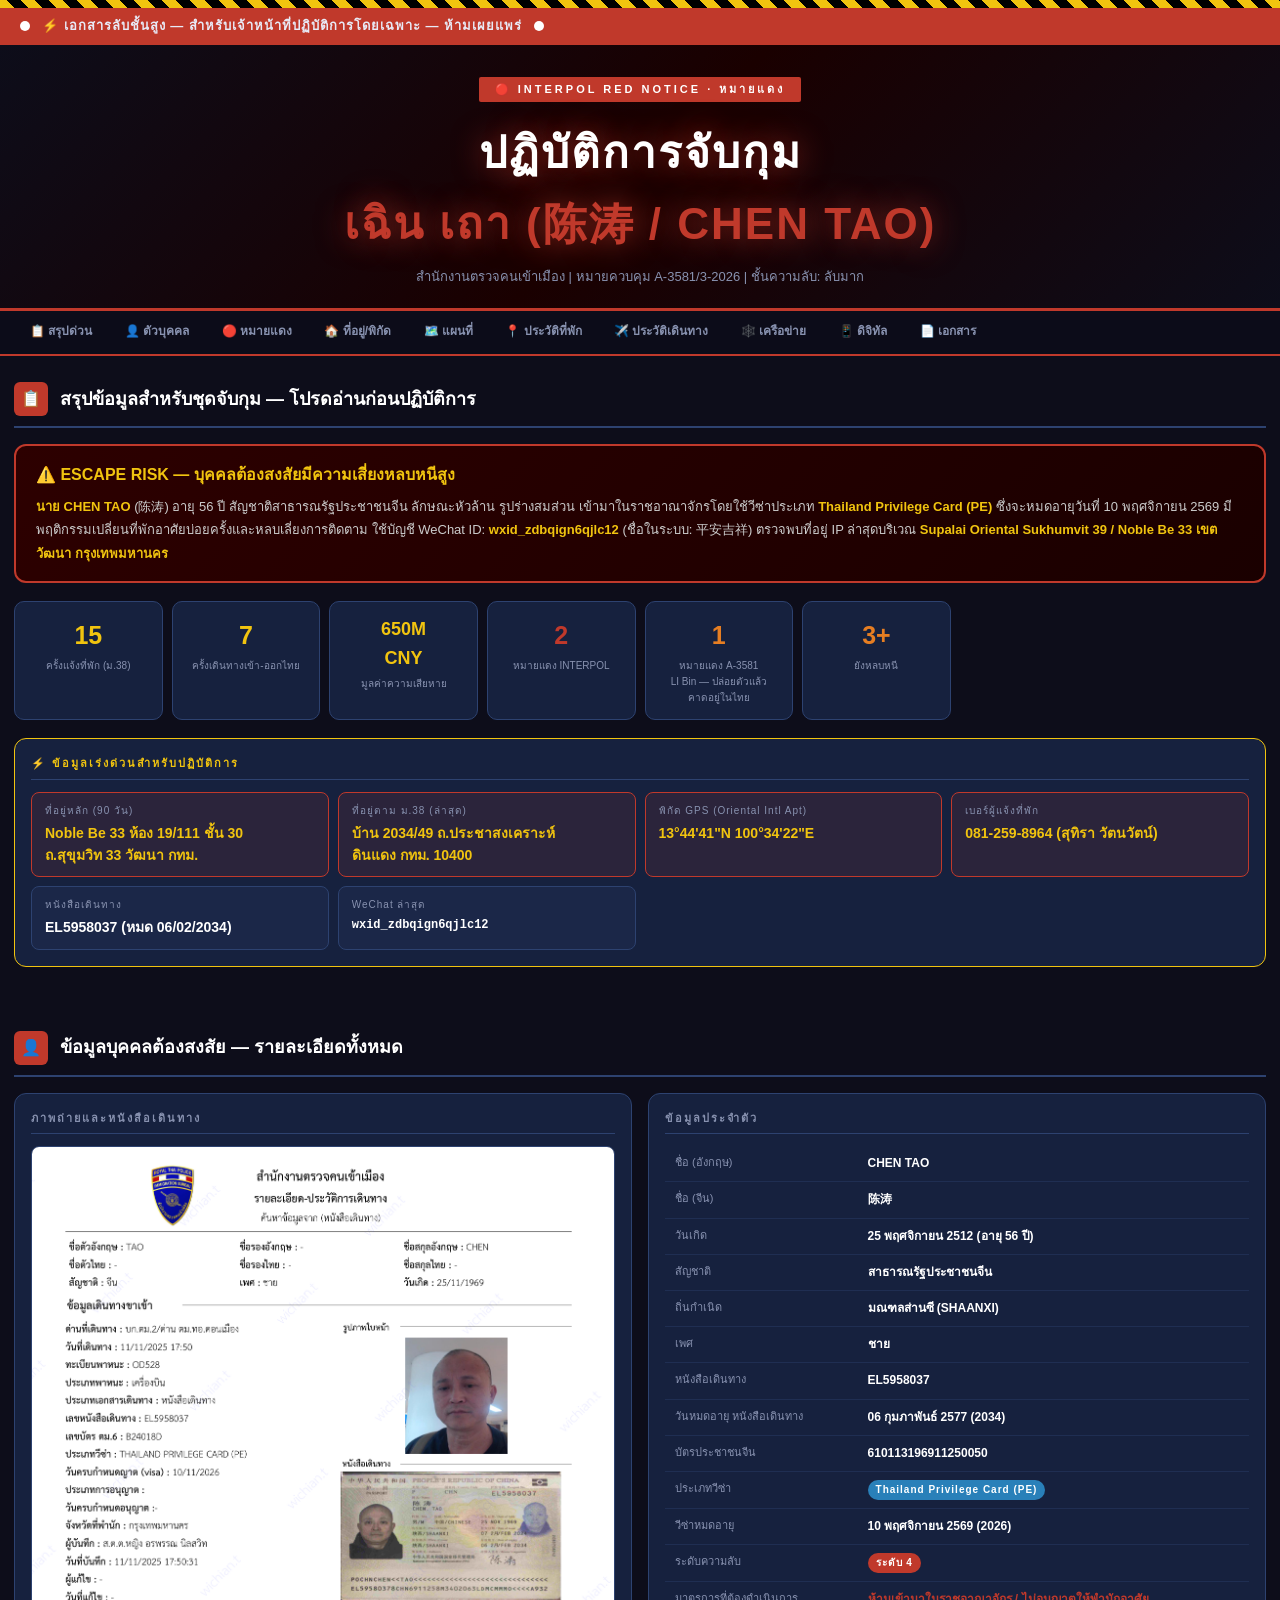
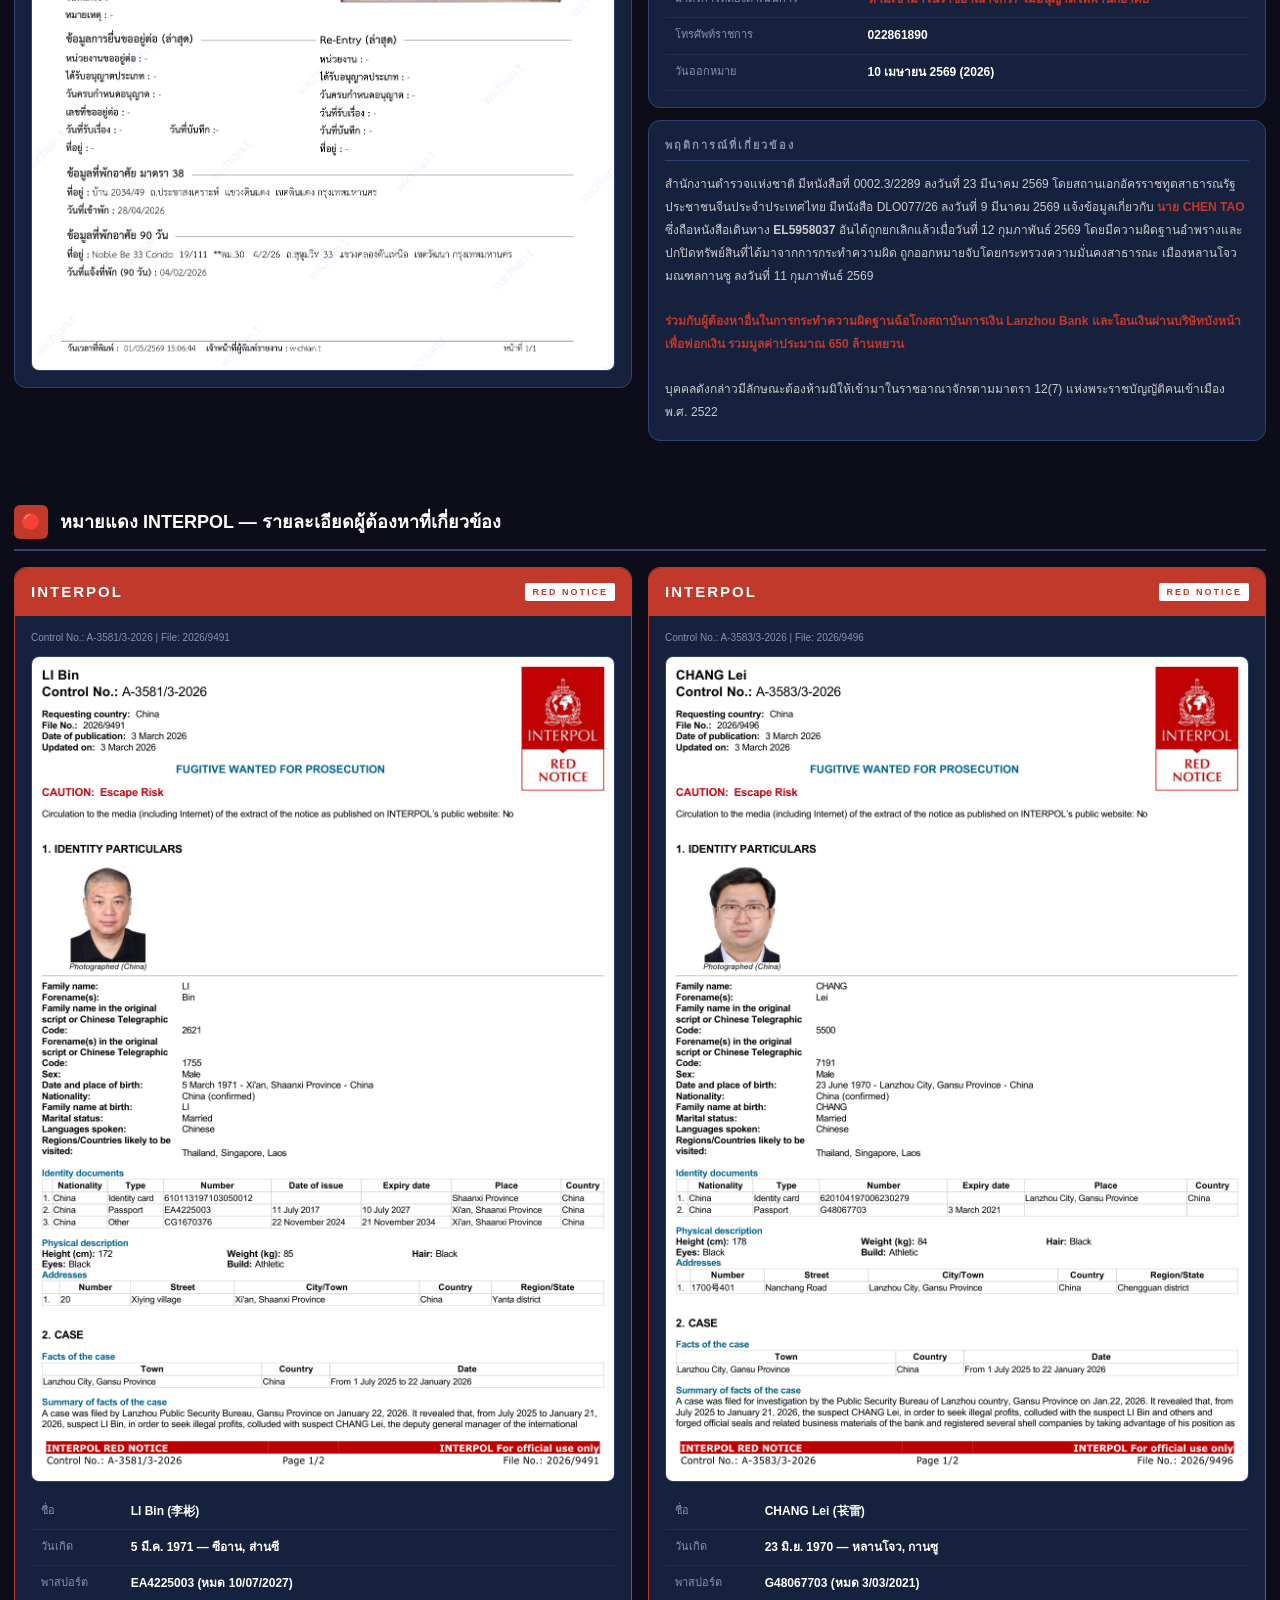
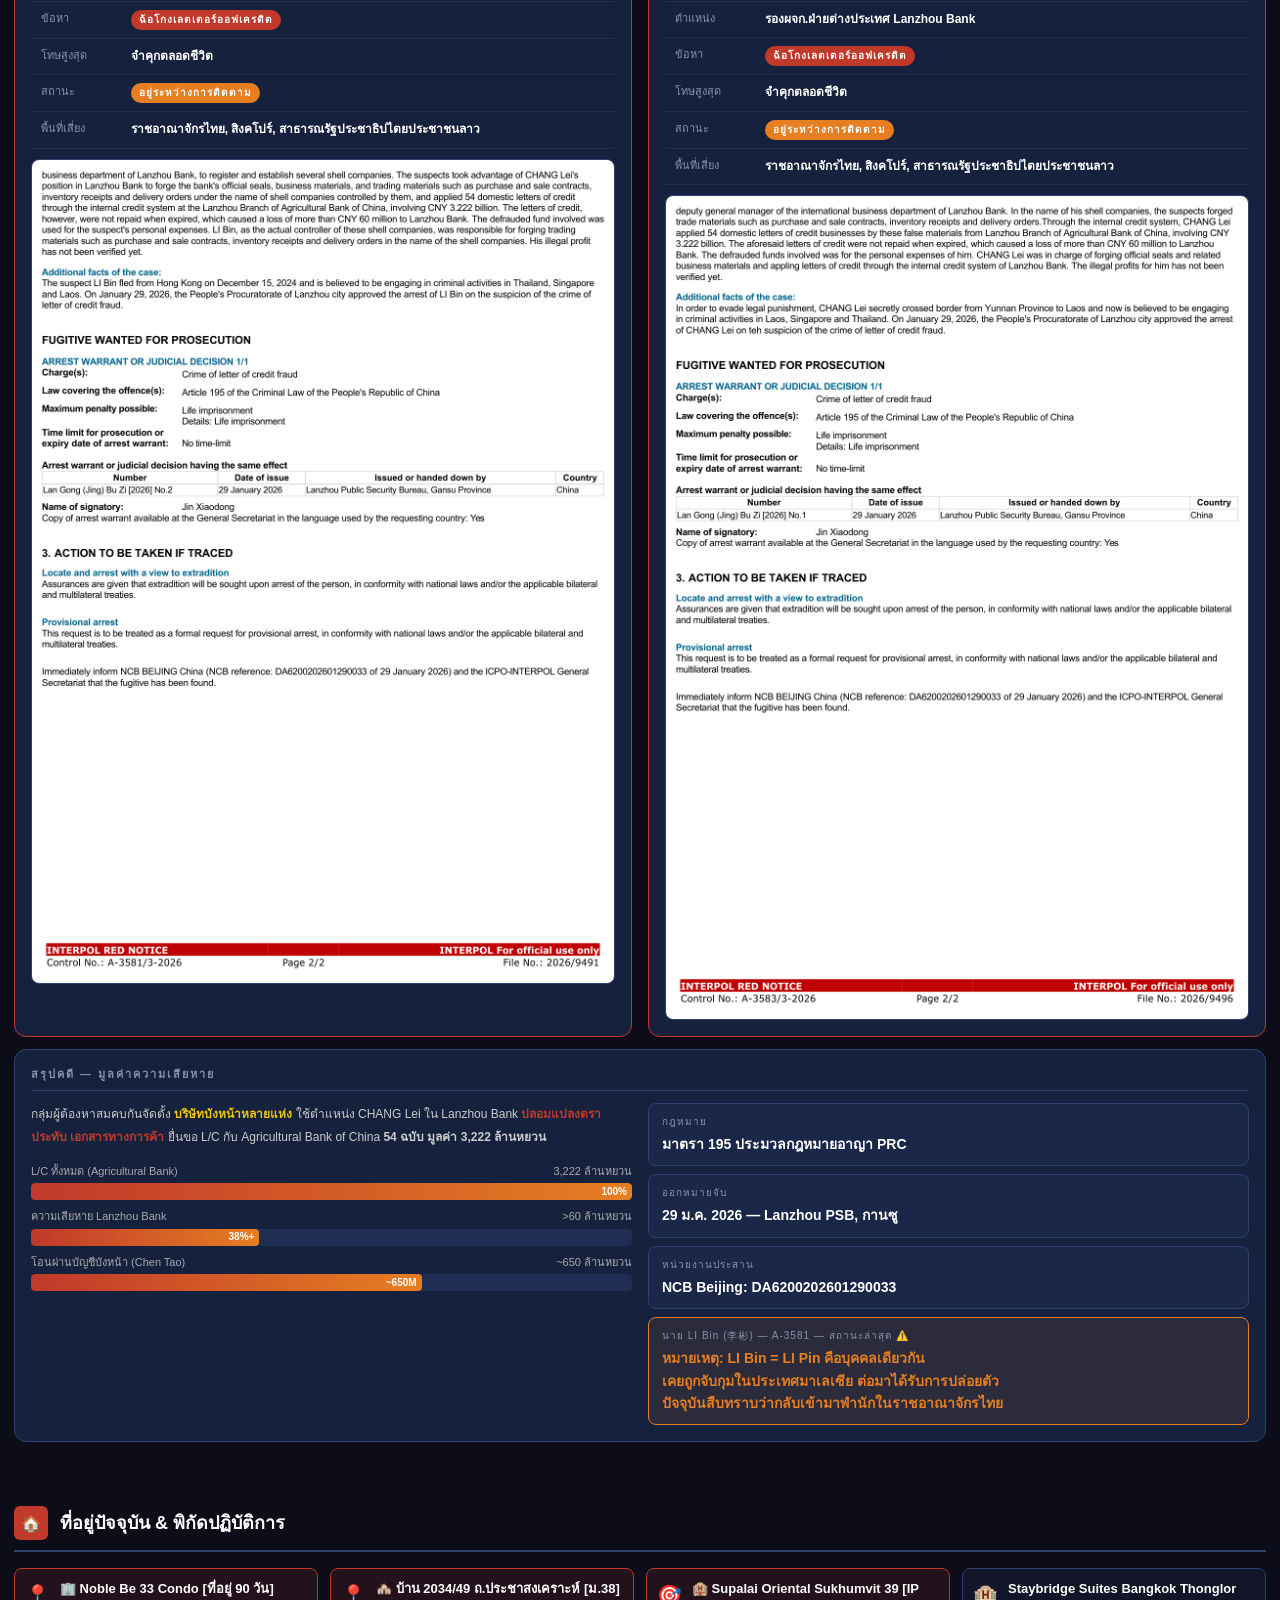
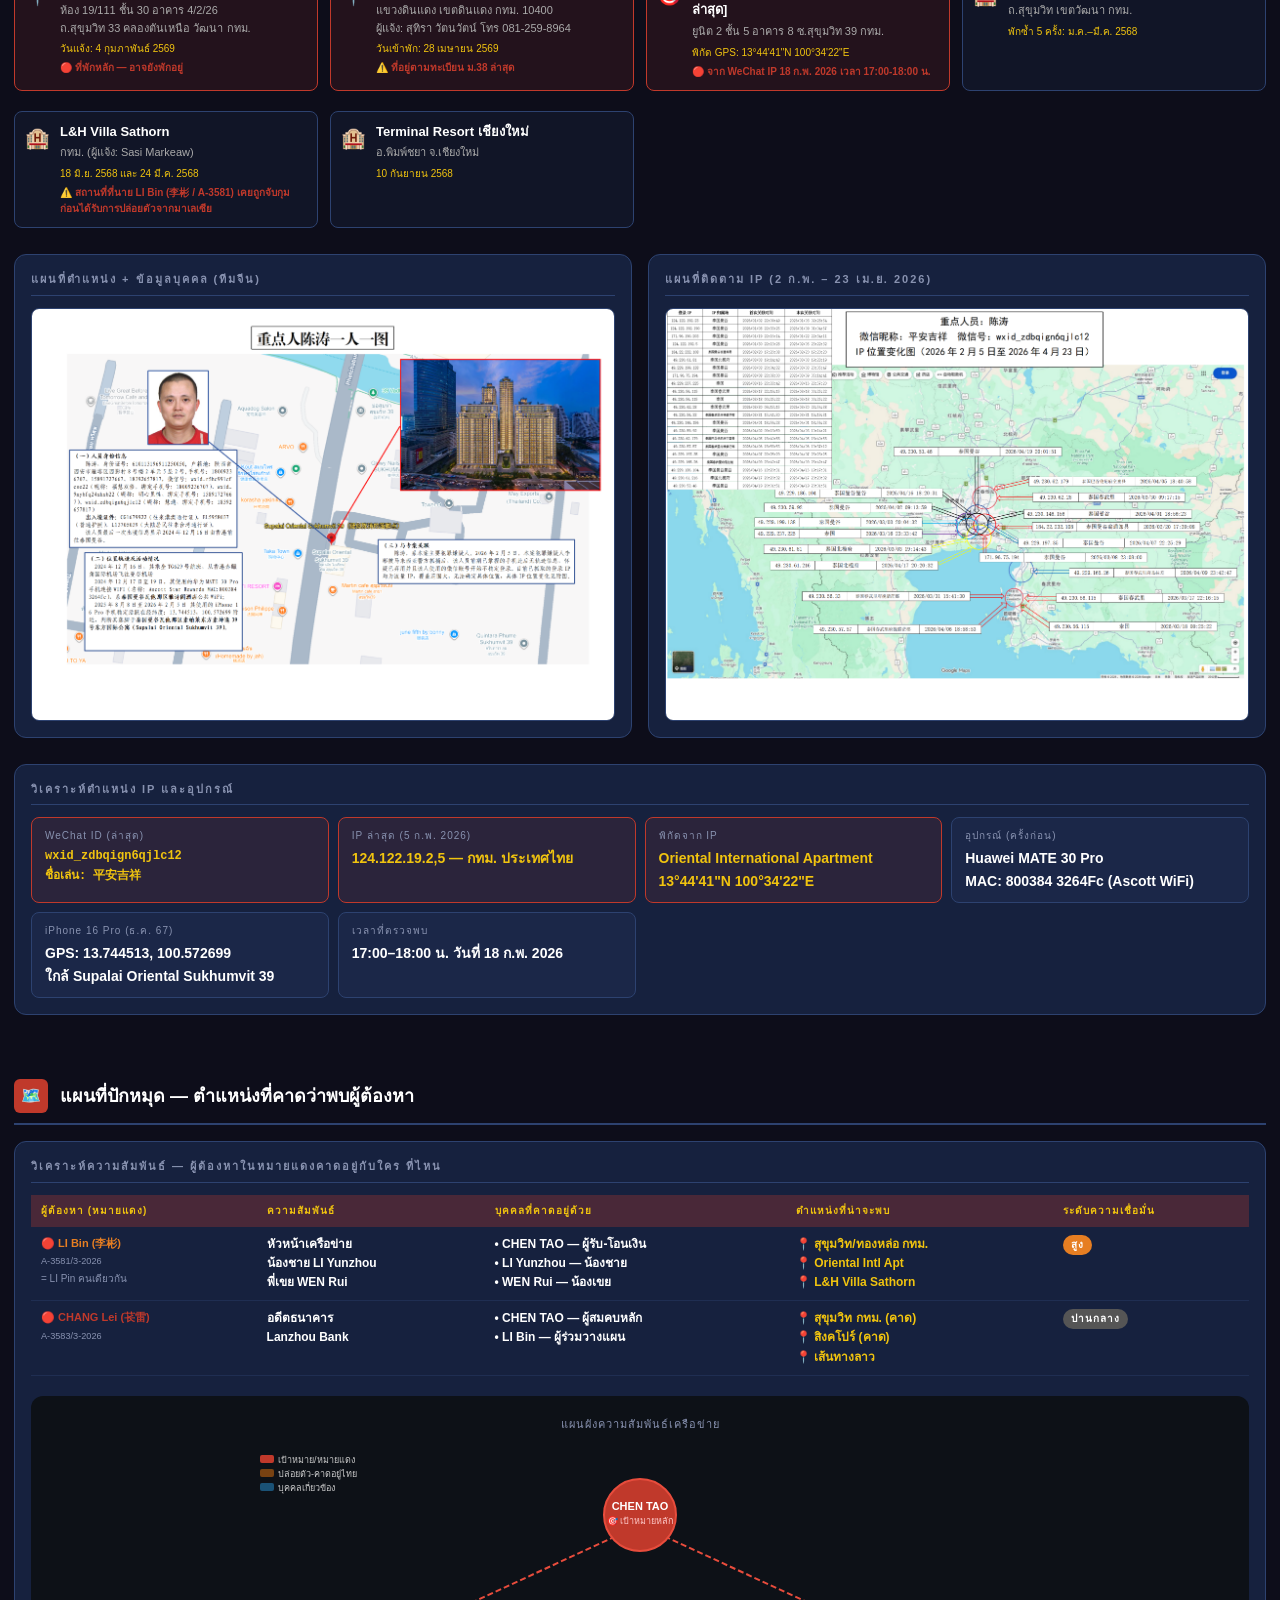
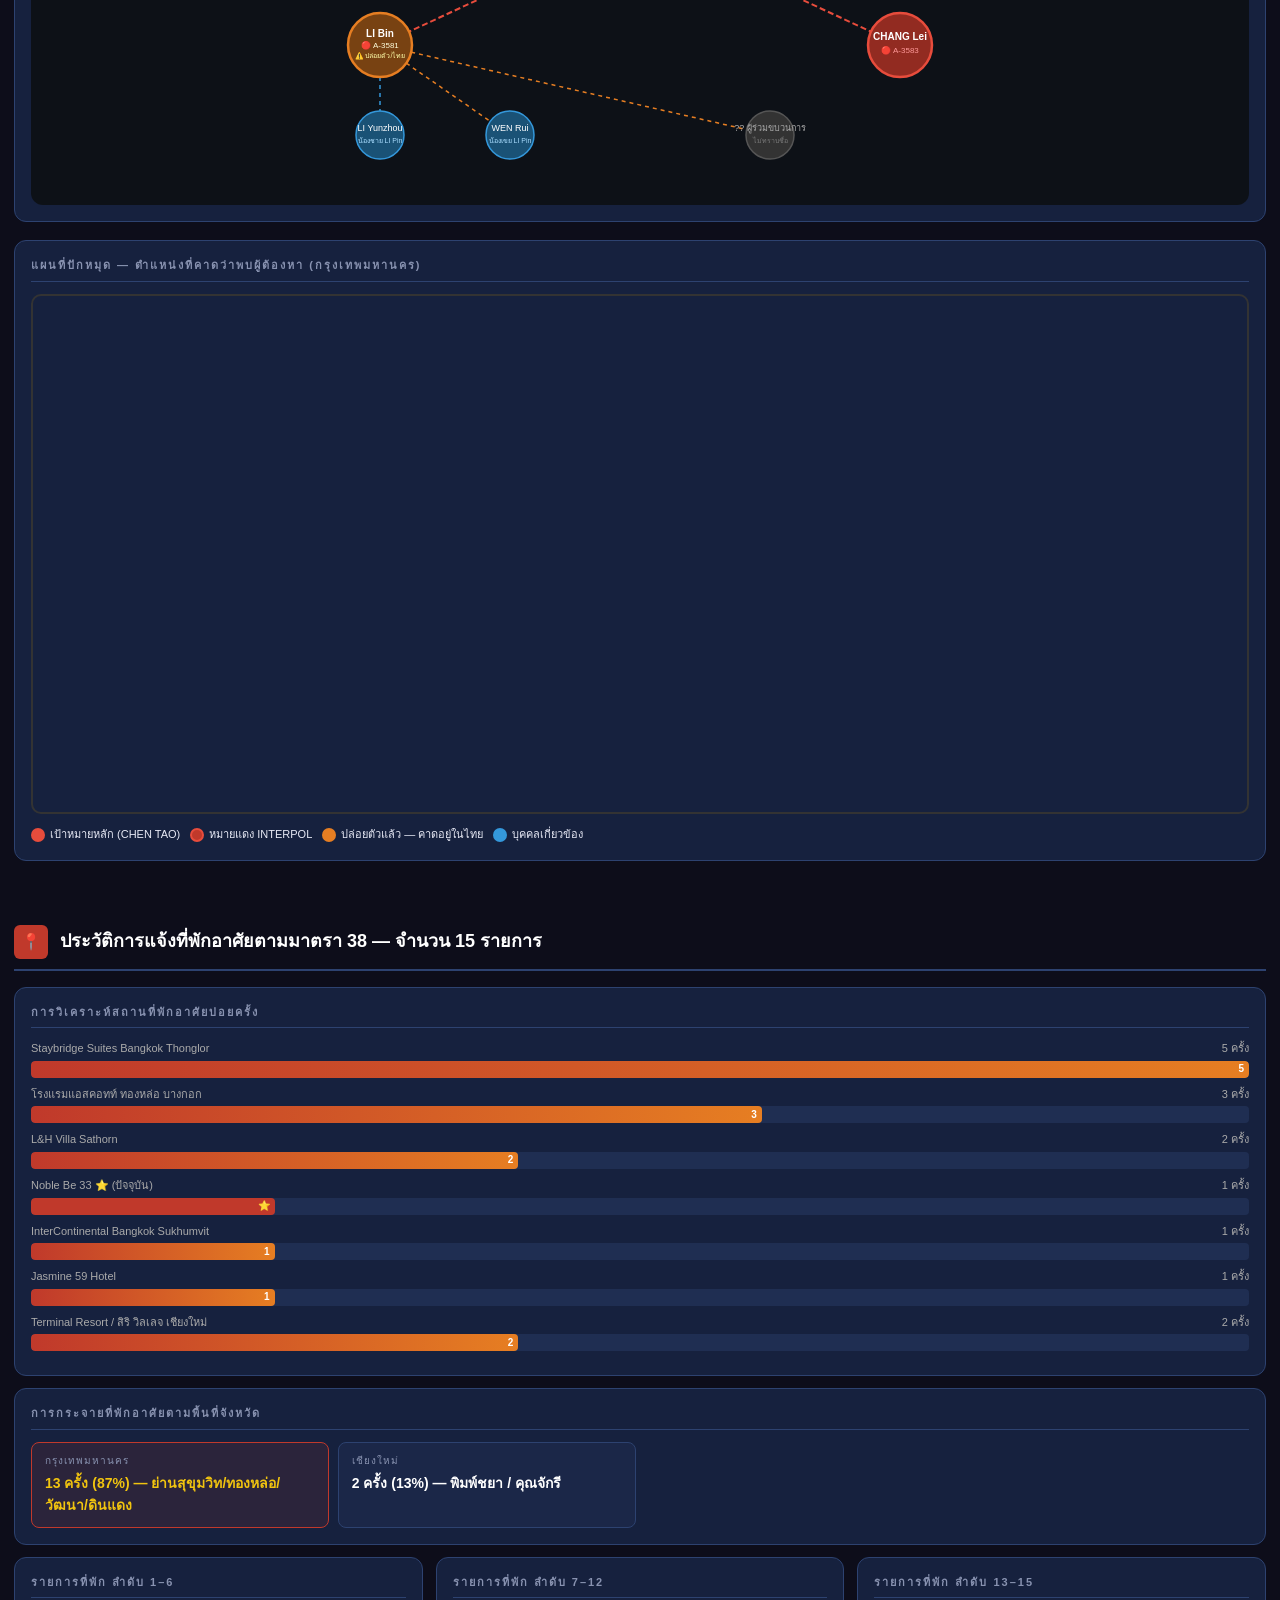
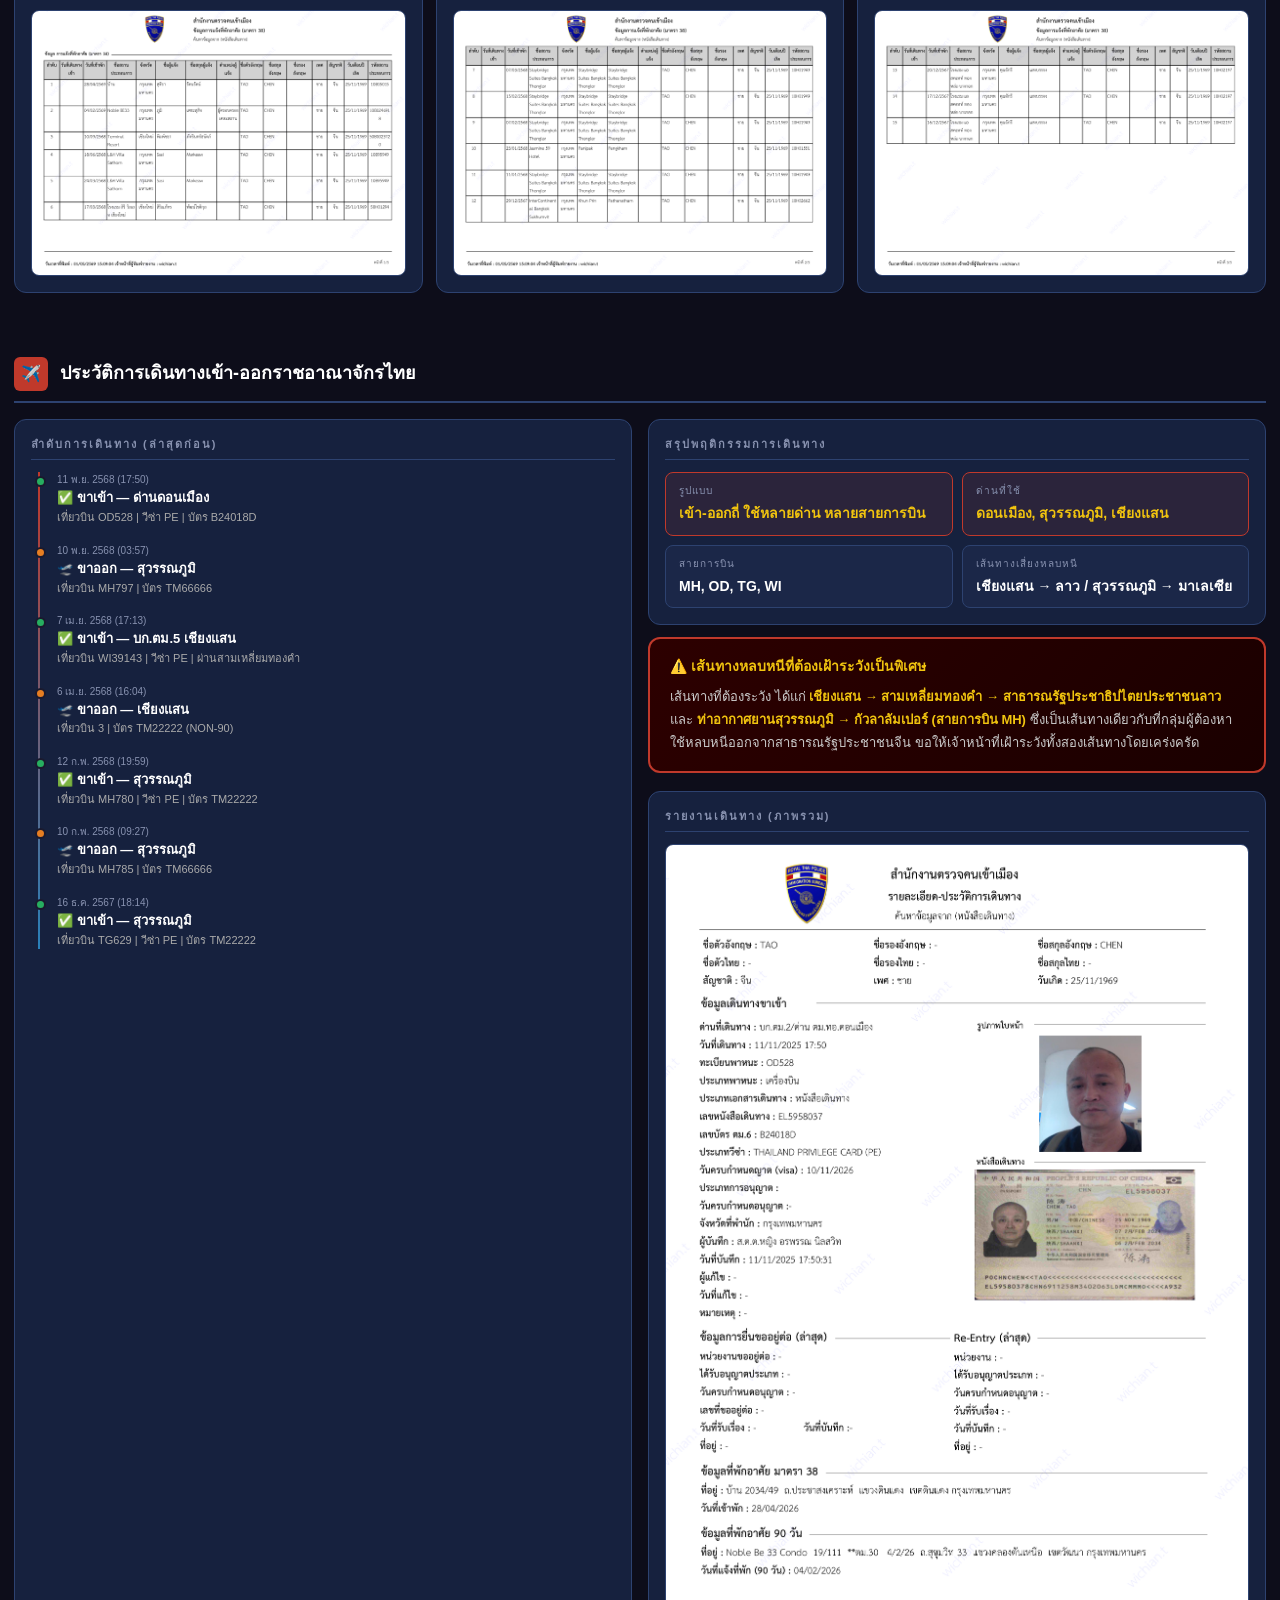
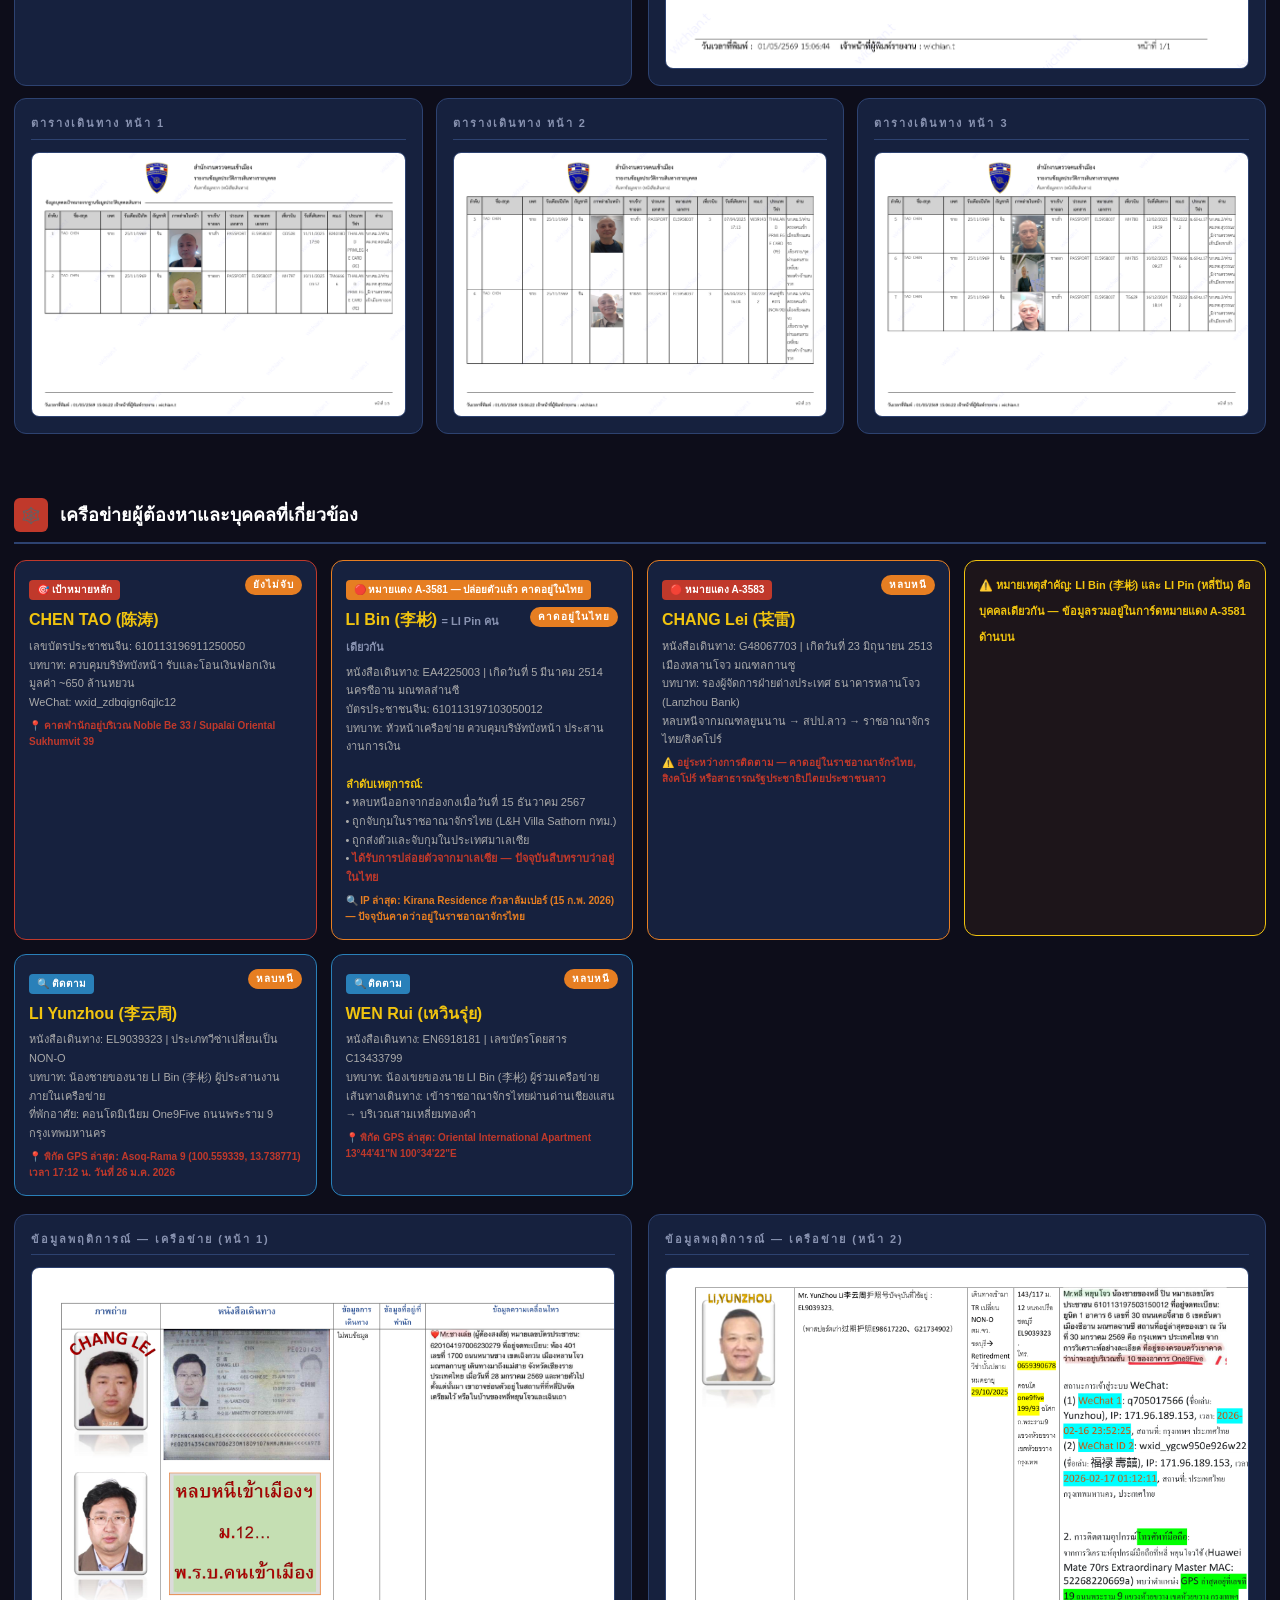
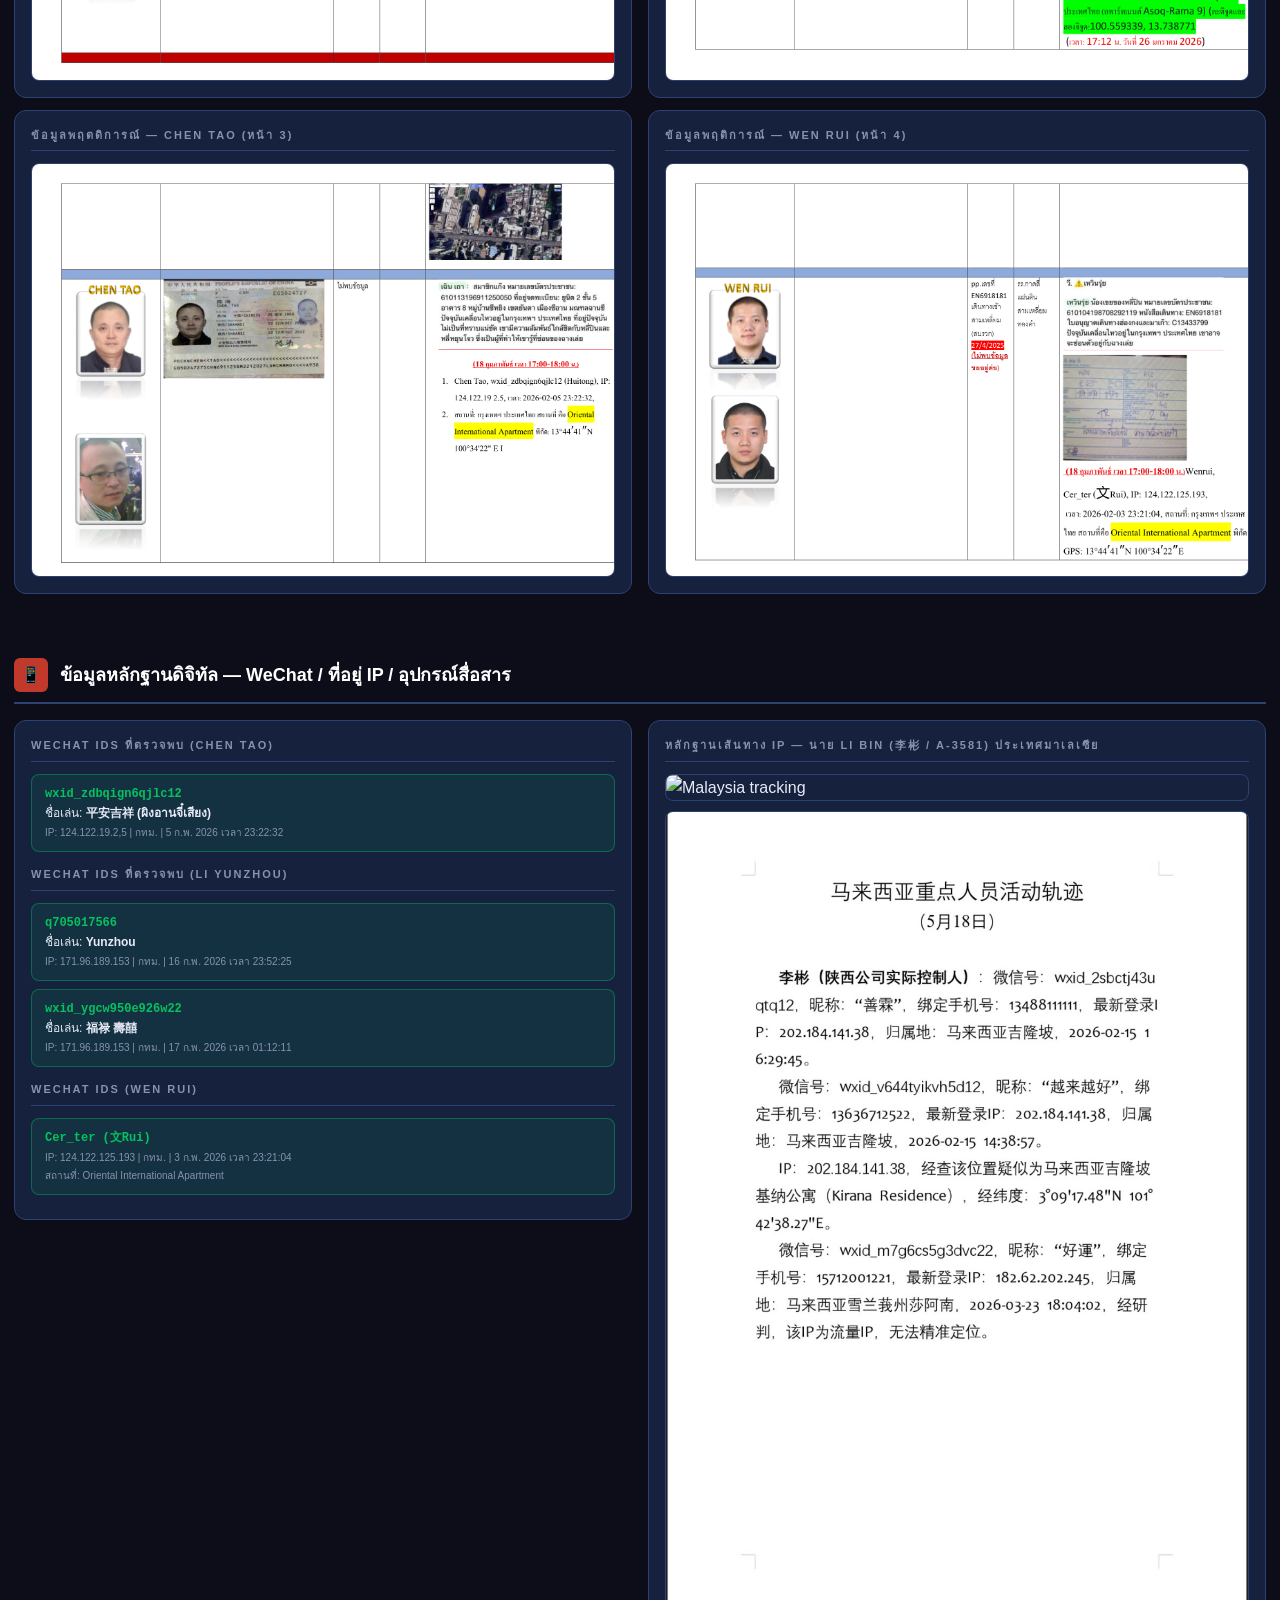
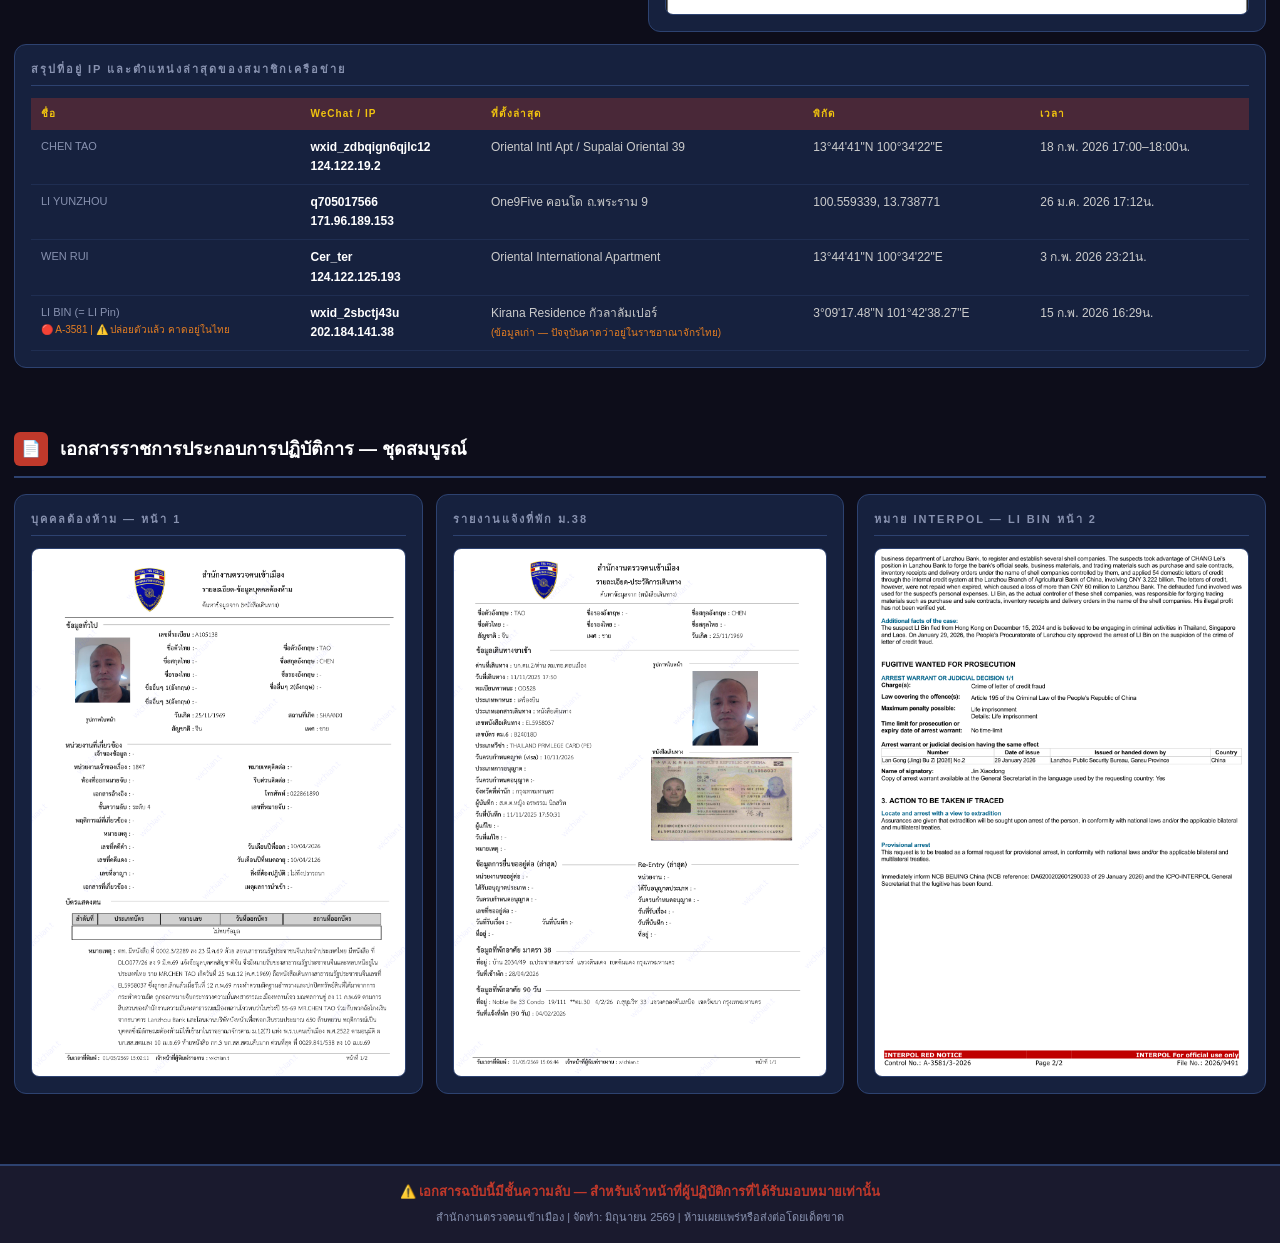
==== commit 23638849: "Deploy: sync latest index.html and style.css to root for GitHub Pages" ====
--- a/landing/index.html
+++ b/landing/index.html
@@ -23,6 +23,7 @@
   <a href="#person">👤 ตัวบุคคล</a>
   <a href="#interpol">🔴 หมายแดง</a>
   <a href="#address">🏠 ที่อยู่/พิกัด</a>
+  <a href="#mapview">🗺️ แผนที่</a>
   <a href="#residence">📍 ประวัติที่พัก</a>
   <a href="#travel">✈️ ประวัติเดินทาง</a>
   <a href="#network">🕸️ เครือข่าย</a>
@@ -51,7 +52,7 @@
     <div class="stat-box"><span class="stat-num">7</span><div class="stat-label">ครั้งเดินทางเข้า-ออกไทย</div></div>
     <div class="stat-box"><span class="stat-num" style="font-size:18px">650M<br>CNY</span><div class="stat-label">มูลค่าความเสียหาย</div></div>
     <div class="stat-box"><span class="stat-num" style="color:var(--red)">2</span><div class="stat-label">หมายแดง INTERPOL</div></div>
-    <div class="stat-box"><span class="stat-num" style="color:var(--orange)">1</span><div class="stat-label">ปล่อยตัวแล้ว (Li Pin)<br>คาดอยู่ในไทย</div></div>
+    <div class="stat-box"><span class="stat-num" style="color:var(--orange)">1</span><div class="stat-label">หมายแดง A-3581<br>LI Bin — ปล่อยตัวแล้ว<br>คาดอยู่ในไทย</div></div>
     <div class="stat-box"><span class="stat-num" style="color:var(--orange)">3+</span><div class="stat-label">ยังหลบหนี</div></div>
   </div>
   <div class="card" style="border-color:var(--yellow);">
@@ -187,7 +188,7 @@
         <div class="kv-item" style="margin-bottom:8px;"><div class="k">กฎหมาย</div><div class="v">มาตรา 195 ประมวลกฎหมายอาญา PRC</div></div>
         <div class="kv-item" style="margin-bottom:8px;"><div class="k">ออกหมายจับ</div><div class="v">29 ม.ค. 2026 — Lanzhou PSB, กานซู</div></div>
         <div class="kv-item" style="margin-bottom:8px;"><div class="k">หน่วยงานประสาน</div><div class="v">NCB Beijing: DA6200202601290033</div></div>
-        <div class="kv-item" style="border-color:var(--orange); background:rgba(230,126,34,0.1);"><div class="k">นาย LI Pin — สถานะล่าสุด ⚠️</div><div class="v" style="color:var(--orange)">เคยถูกจับกุมในประเทศมาเลเซีย ต่อมาได้รับการปล่อยตัว<br>ปัจจุบันสืบทราบว่ากลับเข้ามาพำนักในราชอาณาจักรไทย</div></div>
+        <div class="kv-item" style="border-color:var(--orange); background:rgba(230,126,34,0.1);"><div class="k">นาย LI Bin (李彬) — A-3581 — สถานะล่าสุด ⚠️</div><div class="v" style="color:var(--orange)"><strong>หมายเหตุ: LI Bin = LI Pin คือบุคคลเดียวกัน</strong><br>เคยถูกจับกุมในประเทศมาเลเซีย ต่อมาได้รับการปล่อยตัว<br>ปัจจุบันสืบทราบว่ากลับเข้ามาพำนักในราชอาณาจักรไทย</div></div>
       </div>
     </div>
   </div>
@@ -239,7 +240,7 @@
         <div class="pin-name">L&H Villa Sathorn</div>
         <div class="pin-addr">กทม. (ผู้แจ้ง: Sasi Markeaw)</div>
         <div class="pin-date">18 มิ.ย. 2568 และ 24 มี.ค. 2568</div>
-        <div class="pin-note">⚠️ สถานที่ที่นาย LI Pin เคยถูกจับกุม ก่อนได้รับการปล่อยตัว</div>
+        <div class="pin-note">⚠️ สถานที่ที่นาย LI Bin (李彬 / A-3581) เคยถูกจับกุม ก่อนได้รับการปล่อยตัวจากมาเลเซีย</div>
       </div>
     </div>
     <div class="pin-entry">
@@ -276,8 +277,203 @@
   </div>
 </section>
 
+<!-- ============ MAP + RELATION CHART ============ -->
+<section id="mapview">
+  <div class="section-title"><div class="icon">🗺️</div>แผนที่ปักหมุด — ตำแหน่งที่คาดว่าพบผู้ต้องหา</div>
+
+  <!-- RELATION CHART -->
+  <div class="card mobile-hide" style="margin-bottom:18px;">
+    <div class="card-title">วิเคราะห์ความสัมพันธ์ — ผู้ต้องหาในหมายแดงคาดอยู่กับใคร ที่ไหน</div>
+    <div style="overflow-x:auto; -webkit-overflow-scrolling:touch;">
+      <table class="data-table" style="min-width:700px;">
+        <thead>
+          <tr>
+            <th>ผู้ต้องหา (หมายแดง)</th>
+            <th>ความสัมพันธ์</th>
+            <th>บุคคลที่คาดอยู่ด้วย</th>
+            <th>ตำแหน่งที่น่าจะพบ</th>
+            <th>ระดับความเชื่อมั่น</th>
+          </tr>
+        </thead>
+        <tbody>
+          <tr>
+            <td class="label"><span style="color:var(--orange);font-weight:700">🔴 LI Bin (李彬)</span><br><small>A-3581/3-2026</small><br><span style="font-size:10px;color:var(--muted)">= LI Pin คนเดียวกัน</span></td>
+            <td class="value">หัวหน้าเครือข่าย<br>น้องชาย LI Yunzhou<br>พี่เขย WEN Rui</td>
+            <td class="value">
+              • <strong>CHEN TAO</strong> — ผู้รับ-โอนเงิน<br>
+              • <strong>LI Yunzhou</strong> — น้องชาย<br>
+              • <strong>WEN Rui</strong> — น้องเขย
+            </td>
+            <td class="value" style="color:var(--yellow)">
+              📍 สุขุมวิท/ทองหล่อ กทม.<br>
+              📍 Oriental Intl Apt<br>
+              📍 L&amp;H Villa Sathorn
+            </td>
+            <td class="value"><span class="badge badge-orange">สูง</span></td>
+          </tr>
+          <tr>
+            <td class="label"><span style="color:var(--red);font-weight:700">🔴 CHANG Lei (苌雷)</span><br><small>A-3583/3-2026</small></td>
+            <td class="value">อดีตธนาคาร<br>Lanzhou Bank</td>
+            <td class="value">
+              • <strong>CHEN TAO</strong> — ผู้สมคบหลัก<br>
+              • <strong>LI Bin</strong> — ผู้ร่วมวางแผน
+            </td>
+            <td class="value" style="color:var(--yellow)">
+              📍 สุขุมวิท กทม. (คาด)<br>
+              📍 สิงคโปร์ (คาด)<br>
+              📍 เส้นทางลาว
+            </td>
+            <td class="value"><span class="badge" style="background:#555;color:#fff">ปานกลาง</span></td>
+          </tr>
+        </tbody>
+      </table>
+    </div>
+
+    <!-- NETWORK GRAPH SVG -->
+    <div style="margin-top:20px; background:#0d1117; border-radius:12px; padding:20px; overflow-x:auto;">
+      <div style="font-size:11px; color:var(--muted); margin-bottom:12px; text-align:center; letter-spacing:1px;">แผนผังความสัมพันธ์เครือข่าย</div>
+      <svg viewBox="0 0 780 340" style="width:100%;max-width:780px;display:block;margin:0 auto;font-family:inherit;">
+        <!-- Lines -->
+        <line x1="390" y1="80" x2="130" y2="200" stroke="#e74c3c" stroke-width="2" stroke-dasharray="6,3"/>
+        <line x1="390" y1="80" x2="650" y2="200" stroke="#e74c3c" stroke-width="2" stroke-dasharray="6,3"/>
+        <line x1="130" y1="200" x2="260" y2="290" stroke="#e67e22" stroke-width="1.5" stroke-dasharray="4,4"/>
+        <line x1="130" y1="200" x2="130" y2="290" stroke="#3498db" stroke-width="1.5" stroke-dasharray="4,4"/>
+        <line x1="130" y1="200" x2="520" y2="290" stroke="#e67e22" stroke-width="1.5" stroke-dasharray="4,4"/>
+        <!-- CHEN TAO - center top -->
+        <circle cx="390" cy="70" r="36" fill="#c0392b" stroke="#e74c3c" stroke-width="2"/>
+        <text x="390" y="65" text-anchor="middle" fill="#fff" font-size="11" font-weight="bold">CHEN TAO</text>
+        <text x="390" y="79" text-anchor="middle" fill="#ffcccc" font-size="9">🎯 เป้าหมายหลัก</text>
+        <!-- LI Bin = LI Pin -->
+        <circle cx="130" cy="200" r="32" fill="#784212" stroke="#e67e22" stroke-width="2.5"/>
+        <text x="130" y="192" text-anchor="middle" fill="#fff" font-size="10" font-weight="bold">LI Bin</text>
+        <text x="130" y="203" text-anchor="middle" fill="#ffd" font-size="8">🔴 A-3581</text>
+        <text x="130" y="213" text-anchor="middle" fill="#ffa" font-size="7">⚠️ ปล่อยตัว/ไทย</text>
+        <!-- CHANG Lei -->
+        <circle cx="650" cy="200" r="32" fill="#922b21" stroke="#e74c3c" stroke-width="2.5"/>
+        <text x="650" y="195" text-anchor="middle" fill="#fff" font-size="10" font-weight="bold">CHANG Lei</text>
+        <text x="650" y="208" text-anchor="middle" fill="#ff9999" font-size="8">🔴 A-3583</text>
+        <!-- ลบ LI Pin ออก เพราะคือ LI Bin คนเดียวกัน -->
+        <!-- LI Yunzhou -->
+        <circle cx="130" cy="290" r="24" fill="#1a5276" stroke="#3498db" stroke-width="1.5"/>
+        <text x="130" y="286" text-anchor="middle" fill="#fff" font-size="9">LI Yunzhou</text>
+        <text x="130" y="298" text-anchor="middle" fill="#adf" font-size="7">น้องชาย LI Pin</text>
+        <!-- WEN Rui -->
+        <circle cx="260" cy="290" r="24" fill="#1a5276" stroke="#3498db" stroke-width="1.5"/>
+        <text x="260" y="286" text-anchor="middle" fill="#fff" font-size="9">WEN Rui</text>
+        <text x="260" y="298" text-anchor="middle" fill="#adf" font-size="7">น้องเขย LI Pin</text>
+        <!-- Unknown -->
+        <circle cx="520" cy="290" r="24" fill="#333" stroke="#555" stroke-width="1.5"/>
+        <text x="520" y="286" text-anchor="middle" fill="#aaa" font-size="9">?? ผู้ร่วมขบวนการ</text>
+        <text x="520" y="298" text-anchor="middle" fill="#777" font-size="7">ไม่ทราบชื่อ</text>
+        <!-- Legend -->
+        <rect x="10" y="10" width="14" height="8" rx="2" fill="#c0392b"/>
+        <text x="28" y="18" fill="#ccc" font-size="9">เป้าหมาย/หมายแดง</text>
+        <rect x="10" y="24" width="14" height="8" rx="2" fill="#784212"/>
+        <text x="28" y="32" fill="#ccc" font-size="9">ปล่อยตัว-คาดอยู่ไทย</text>
+        <rect x="10" y="38" width="14" height="8" rx="2" fill="#1a5276"/>
+        <text x="28" y="46" fill="#ccc" font-size="9">บุคคลเกี่ยวข้อง</text>
+      </svg>
+    </div>
+  </div>
+
+  <!-- LEAFLET MAP -->
+  <div class="card">
+    <div class="card-title">แผนที่ปักหมุด — ตำแหน่งที่คาดว่าพบผู้ต้องหา (กรุงเทพมหานคร)</div>
+    <link rel="stylesheet" href="https://unpkg.com/leaflet@1.9.4/dist/leaflet.css"/>
+    <script src="https://unpkg.com/leaflet@1.9.4/dist/leaflet.js"></script>
+    <div id="suspect-map" style="height:520px; border-radius:10px; overflow:hidden; border:2px solid #333;"></div>
+    <div style="display:flex; flex-wrap:wrap; gap:10px; margin-top:12px; font-size:11px;">
+      <span style="display:flex;align-items:center;gap:5px;"><span style="width:14px;height:14px;background:#e74c3c;border-radius:50%;display:inline-block;"></span> เป้าหมายหลัก (CHEN TAO)</span>
+      <span style="display:flex;align-items:center;gap:5px;"><span style="width:14px;height:14px;background:#c0392b;border-radius:50%;display:inline-block;border:2px solid #e74c3c;"></span> หมายแดง INTERPOL</span>
+      <span style="display:flex;align-items:center;gap:5px;"><span style="width:14px;height:14px;background:#e67e22;border-radius:50%;display:inline-block;"></span> ปล่อยตัวแล้ว — คาดอยู่ในไทย</span>
+      <span style="display:flex;align-items:center;gap:5px;"><span style="width:14px;height:14px;background:#3498db;border-radius:50%;display:inline-block;"></span> บุคคลเกี่ยวข้อง</span>
+    </div>
+    <script>
+    (function(){
+      var map = L.map('suspect-map', {zoomControl:true}).setView([13.735, 100.565], 13);
+      L.tileLayer('https://{s}.tile.openstreetmap.org/{z}/{x}/{y}.png',{
+        attribution:'© OpenStreetMap contributors', maxZoom:19
+      }).addTo(map);
+
+      function makeIcon(color, initials) {
+        var svg = '<svg xmlns="http://www.w3.org/2000/svg" width="48" height="56" viewBox="0 0 48 56">'
+          +'<path d="M24 0 C10.7 0 0 10.7 0 24 C0 40 24 56 24 56 C24 56 48 40 48 24 C48 10.7 37.3 0 24 0Z" fill="'+color+'" stroke="#fff" stroke-width="2"/>'
+          +'<circle cx="24" cy="22" r="14" fill="rgba(255,255,255,0.2)"/>'
+          +'<text x="24" y="27" text-anchor="middle" font-size="11" font-weight="bold" fill="#fff" font-family="Arial">'+initials+'</text>'
+          +'</svg>';
+        return L.divIcon({
+          html: svg, className:'', iconSize:[48,56], iconAnchor:[24,56], popupAnchor:[0,-56]
+        });
+      }
+
+      var suspects = [
+        {
+          lat: 13.7303, lng: 100.5697,
+          color: '#e74c3c', initials: 'CT',
+          name: '🎯 CHEN TAO (陈涛)',
+          detail: '<b>เป้าหมายหลัก</b><br>Noble Be 33 ห้อง 19/111 ชั้น 30<br>ถ.สุขุมวิท 33 เขตวัฒนา<br><span style="color:#e74c3c">⚠️ ยังไม่ถูกจับกุม</span>',
+          badge: 'เป้าหมายหลัก'
+        },
+        {
+          lat: 13.7441, lng: 100.5727,
+          color: '#e74c3c', initials: 'CT',
+          name: '🎯 CHEN TAO — IP ล่าสุด',
+          detail: '<b>Supalai Oriental Sukhumvit 39</b><br>พิกัด GPS: 13°44\'41"N 100°34\'22"E<br>ตรวจพบ IP: 18 ก.พ. 2026 เวลา 17:00–18:00 น.<br><span style="color:#e67e22">iPhone 16 Pro | WeChat wxid_zdbqign6qjlc12</span>',
+          badge: 'IP ล่าสุด'
+        },
+        {
+          lat: 13.7290, lng: 100.5650,
+          color: '#e67e22', initials: 'LB',
+          name: '🔴 LI Bin (李彬) = LI Pin — A-3581',
+          detail: '<b>หมายแดง INTERPOL A-3581 — ปล่อยตัวแล้ว คาดอยู่ในไทย</b><br>PP: EA4225003 | บัตรจีน: 610113197103050012<br>หัวหน้าเครือข่าย | หลบหนีจาก HK 15 ธ.ค. 2567<br>ถูกจับที่ L&H Villa Sathorn → ส่งมาเลเซีย → <b>ปล่อยตัวแล้ว</b><br><span style="color:#e67e22">ปัจจุบันสืบทราบว่ากลับมาพำนักในราชอาณาจักรไทย</span>',
+          badge: 'ปล่อยตัว/คาดอยู่ไทย'
+        },
+        {
+          lat: 13.7330, lng: 100.5740,
+          color: '#c0392b', initials: 'CL',
+          name: '🔴 CHANG Lei (苌雷) — A-3583',
+          detail: '<b>หมายแดง INTERPOL A-3583</b><br>คาดพำนักบริเวณสุขุมวิท (ใกล้ CHEN TAO)<br>รองผจก.ฝ่ายต่างประเทศ Lanzhou Bank<br><span style="color:#e74c3c">PP: G48067703</span>',
+          badge: 'หมายแดง'
+        },
+        {
+          lat: 13.7388, lng: 100.5593,
+          color: '#3498db', initials: 'LY',
+          name: '🔍 LI Yunzhou (李云周)',
+          detail: '<b>น้องชายของ LI Bin (李彬)</b><br>คอนโดมิเนียม One9Five ถ.พระราม 9<br>GPS ล่าสุด: 100.559339, 13.738771<br>เวลา 17:12 น. 26 ม.ค. 2026<br><span style="color:#3498db">PP: EL9039323 | วีซ่า NON-O</span>',
+          badge: 'ติดตาม'
+        },
+        {
+          lat: 13.7441, lng: 100.5722,
+          color: '#3498db', initials: 'WR',
+          name: '🔍 WEN Rui (เหวินรุ่ย)',
+          detail: '<b>น้องเขยของ LI Bin (李彬)</b><br>Oriental International Apartment<br>GPS: 13°44\'41"N 100°34\'22"E<br>WeChat: Cer_ter | IP: 124.122.125.193<br><span style="color:#3498db">PP: EN6918181</span>',
+          badge: 'ติดตาม'
+        }
+      ];
+
+      suspects.forEach(function(s){
+        var marker = L.marker([s.lat, s.lng], {icon: makeIcon(s.color, s.initials)}).addTo(map);
+        marker.bindPopup(
+          '<div style="min-width:220px;font-family:sans-serif;">'
+          +'<div style="background:'+s.color+';color:#fff;padding:6px 10px;margin:-13px -20px 10px;border-radius:4px 4px 0 0;font-weight:bold;font-size:13px;">'+s.name+'</div>'
+          +'<div style="font-size:12px;line-height:1.7;">'+s.detail+'</div>'
+          +'</div>',
+          {maxWidth: 280}
+        );
+      });
+
+      L.circle([13.7350, 100.5700], {
+        color: '#e74c3c', fillColor: '#e74c3c', fillOpacity: 0.07,
+        radius: 900, weight: 1, dashArray: '6,4'
+      }).addTo(map).bindTooltip('⚠️ โซนเสี่ยงสูง — กลุ่มเครือข่ายอยู่บริเวณนี้', {permanent:false});
+
+    })();
+    </script>
+  </div>
+</section>
+
 <!-- ============ RESIDENCE ============ -->
-<section id="residence">
+<section id="residence" class="mobile-hide">
   <div class="section-title"><div class="icon">📍</div>ประวัติการแจ้งที่พักอาศัยตามมาตรา 38 — จำนวน 15 รายการ</div>
   <div class="card">
     <div class="card-title">การวิเคราะห์สถานที่พักอาศัยบ่อยครั้ง</div>
@@ -303,7 +499,7 @@
   </div>
 </section>
 
-<!-- ============ TRAVEL ============ -->
+<!-- ============ TRAVEL - mobile hidden detail tables ============ -->
 <section id="travel">
   <div class="section-title"><div class="icon">✈️</div>ประวัติการเดินทางเข้า-ออกราชอาณาจักรไทย</div>
   <div class="two-col">
@@ -342,7 +538,7 @@
       </div>
     </div>
   </div>
-  <div class="three-col">
+  <div class="three-col mobile-hide">
     <div class="card"><div class="card-title">ตารางเดินทาง หน้า 1</div><img src="images/travel_table1.png" alt="Travel 1" class="doc-img"></div>
     <div class="card"><div class="card-title">ตารางเดินทาง หน้า 2</div><img src="images/travel_table2.png" alt="Travel 2" class="doc-img"></div>
     <div class="card"><div class="card-title">ตารางเดินทาง หน้า 3</div><img src="images/travel_table3.png" alt="Travel 3" class="doc-img"></div>
@@ -363,11 +559,11 @@
     </div>
 
     <div class="network-card wanted">
-      <div class="nc-role" style="background:var(--red); color:#fff;">🔴 หมายแดง A-3581</div>
-      <span class="badge badge-orange" style="float:right;">หลบหนี</span>
-      <div class="nc-name">LI Bin (李彬)</div>
-      <div class="nc-detail">หนังสือเดินทาง: EA4225003 | เกิดวันที่ 5 มีนาคม 2514 นครซีอาน มณฑลส่านซี<br>บทบาท: ผู้ควบคุมและบริหารบริษัทบังหน้า<br>หลบหนีออกจากฮ่องกงเมื่อวันที่ 15 ธันวาคม 2567</div>
-      <div class="nc-loc">⚠️ อยู่ระหว่างการติดตาม — คาดอยู่ในราชอาณาจักรไทย, สิงคโปร์ หรือสาธารณรัฐประชาธิปไตยประชาชนลาว</div>
+      <div class="nc-role" style="background:var(--orange); color:#fff;">🔴 หมายแดง A-3581 — ปล่อยตัวแล้ว คาดอยู่ในไทย</div>
+      <span class="badge badge-orange" style="float:right;">คาดอยู่ในไทย</span>
+      <div class="nc-name">LI Bin (李彬) <small style="font-size:11px;color:var(--muted)">= LI Pin คนเดียวกัน</small></div>
+      <div class="nc-detail">หนังสือเดินทาง: EA4225003 | เกิดวันที่ 5 มีนาคม 2514 นครซีอาน มณฑลส่านซี<br>บัตรประชาชนจีน: 610113197103050012<br>บทบาท: หัวหน้าเครือข่าย ควบคุมบริษัทบังหน้า ประสานงานการเงิน<br><br><strong style="color:var(--yellow)">ลำดับเหตุการณ์:</strong><br>• หลบหนีออกจากฮ่องกงเมื่อวันที่ 15 ธันวาคม 2567<br>• ถูกจับกุมในราชอาณาจักรไทย (L&amp;H Villa Sathorn กทม.)<br>• ถูกส่งตัวและจับกุมในประเทศมาเลเซีย<br>• <span style="color:var(--red);font-weight:700">ได้รับการปล่อยตัวจากมาเลเซีย — ปัจจุบันสืบทราบว่าอยู่ในไทย</span></div>
+      <div class="nc-loc" style="color:var(--orange);">🔍 IP ล่าสุด: Kirana Residence กัวลาลัมเปอร์ (15 ก.พ. 2026) — ปัจจุบันคาดว่าอยู่ในราชอาณาจักรไทย</div>
     </div>
 
     <div class="network-card wanted">
@@ -378,19 +574,15 @@
       <div class="nc-loc">⚠️ อยู่ระหว่างการติดตาม — คาดอยู่ในราชอาณาจักรไทย, สิงคโปร์ หรือสาธารณรัฐประชาธิปไตยประชาชนลาว</div>
     </div>
 
-    <div class="network-card" style="border-color:var(--orange);">
-      <div class="nc-role" style="background:var(--orange); color:#fff;">⚠️ ปล่อยตัวแล้ว — ติดตามในไทย</div>
-      <span class="badge badge-orange" style="float:right;">อยู่ในราชอาณาจักรไทย</span>
-      <div class="nc-name">LI Pin (หลี่ปิน / 李彬)</div>
-      <div class="nc-detail">เลขบัตรประชาชนจีน: 610113197103050012<br>บทบาท: ผู้ประสานงานเครือข่ายและดำเนินการด้านการเงินผ่านบริษัทบังหน้า<br>เดิมพบอยู่ที่: ยูนิต 4 อาคาร 23 หมู่บ้านซีหยิง เขตอ้อมแขว จ.เชียงราย<br><br><strong style="color:var(--yellow)">ลำดับเหตุการณ์:</strong><br>• เคยถูกจับกุมในราชอาณาจักรไทย (L&amp;H Villa Sathorn กรุงเทพมหานคร)<br>• ต่อมาถูกส่งตัวและจับกุมในประเทศมาเลเซีย<br>• ภายหลังได้รับการปล่อยตัวจากประเทศมาเลเซีย<br>• <span style="color:var(--red); font-weight:700">ปัจจุบันสืบทราบว่ากลับเข้ามาพำนักในราชอาณาจักรไทย</span></div>
-      <div class="nc-loc" style="color:var(--orange);">🔍 IP ล่าสุด: Kirana Residence กัวลาลัมเปอร์ (15 ก.พ. 2026) — ปัจจุบันคาดว่าอยู่ในไทย</div>
+    <div class="card" style="border-color:var(--yellow);background:rgba(230,126,34,0.07);margin-bottom:4px;padding:10px 14px;">
+      <span style="font-size:11px;color:var(--yellow);font-weight:700;">⚠️ หมายเหตุสำคัญ: LI Bin (李彬) และ LI Pin (หลี่ปิน) คือบุคคลเดียวกัน — ข้อมูลรวมอยู่ในการ์ดหมายแดง A-3581 ด้านบน</span>
     </div>
 
     <div class="network-card" style="border-color:var(--blue);">
       <div class="nc-role" style="background:var(--blue); color:#fff;">🔍 ติดตาม</div>
       <span class="badge badge-orange" style="float:right;">หลบหนี</span>
       <div class="nc-name">LI Yunzhou (李云周)</div>
-      <div class="nc-detail">หนังสือเดินทาง: EL9039323 | ประเภทวีซ่าเปลี่ยนเป็น NON-O<br>บทบาท: น้องชายของนาย LI Pin ผู้ประสานงานภายในเครือข่าย<br>ที่พักอาศัย: คอนโดมิเนียม One9Five ถนนพระราม 9 กรุงเทพมหานคร</div>
+      <div class="nc-detail">หนังสือเดินทาง: EL9039323 | ประเภทวีซ่าเปลี่ยนเป็น NON-O<br>บทบาท: น้องชายของนาย LI Bin (李彬) ผู้ประสานงานภายในเครือข่าย<br>ที่พักอาศัย: คอนโดมิเนียม One9Five ถนนพระราม 9 กรุงเทพมหานคร</div>
       <div class="nc-loc">📍 พิกัด GPS ล่าสุด: Asoq-Rama 9 (100.559339, 13.738771) เวลา 17:12 น. วันที่ 26 ม.ค. 2026</div>
     </div>
 
@@ -398,13 +590,13 @@
       <div class="nc-role" style="background:var(--blue); color:#fff;">🔍 ติดตาม</div>
       <span class="badge badge-orange" style="float:right;">หลบหนี</span>
       <div class="nc-name">WEN Rui (เหวินรุ่ย)</div>
-      <div class="nc-detail">หนังสือเดินทาง: EN6918181 | เลขบัตรโดยสาร C13433799<br>บทบาท: น้องเขยของนาย LI Pin ผู้ร่วมเครือข่าย<br>เส้นทางเดินทาง: เข้าราชอาณาจักรไทยผ่านด่านเชียงแสน → บริเวณสามเหลี่ยมทองคำ</div>
+      <div class="nc-detail">หนังสือเดินทาง: EN6918181 | เลขบัตรโดยสาร C13433799<br>บทบาท: น้องเขยของนาย LI Bin (李彬) ผู้ร่วมเครือข่าย<br>เส้นทางเดินทาง: เข้าราชอาณาจักรไทยผ่านด่านเชียงแสน → บริเวณสามเหลี่ยมทองคำ</div>
       <div class="nc-loc">📍 พิกัด GPS ล่าสุด: Oriental International Apartment 13°44'41"N 100°34'22"E</div>
     </div>
 
   </div>
 
-  <div class="two-col">
+  <div class="two-col mobile-hide">
     <div class="card">
       <div class="card-title">ข้อมูลพฤติการณ์ — เครือข่าย (หน้า 1)</div>
       <img src="images/behavior1.png" alt="Behavior 1" class="doc-img">
@@ -414,15 +606,211 @@
       <img src="images/behavior2.png" alt="Behavior 2" class="doc-img">
     </div>
   </div>
-  <div class="two-col">
+  <div class="two-col mobile-hide">
     <div class="card">
-      <div class="card-title">ข้อมูลพฤติการณ์ — CHEN TAO (หน้า 3)</div>
+      <div class="card-title">ข้อมูลพฤตดิการณ์ — CHEN TAO (หน้า 3)</div>
       <img src="images/behavior3.png" alt="Behavior 3" class="doc-img">
     </div>
     <div class="card">
       <div class="card-title">ข้อมูลพฤติการณ์ — WEN RUI (หน้า 4)</div>
       <img src="images/behavior4.png" alt="Behavior 4" class="doc-img">
     </div>
+  </div>
+</section>
+
+<!-- ============ MAP OLD (HIDDEN) ============ -->
+<section id="mapview-old" style="display:none">
+  <div class="section-title"><div class="icon">🗺️</div>แผนที่ปักหมุด — ตำแหน่งที่คาดว่าพบผู้ต้องหา</div>
+
+  <!-- RELATION CHART -->
+  <div class="card" style="margin-bottom:18px;">
+    <div class="card-title">วิเคราะห์ความสัมพันธ์ — ผู้ต้องหาในหมายแดงคาดอยู่กับใคร ที่ไหน</div>
+    <div style="overflow-x:auto;">
+      <table class="data-table" style="min-width:700px;">
+        <thead>
+          <tr>
+            <th>ผู้ต้องหา (หมายแดง)</th>
+            <th>ความสัมพันธ์</th>
+            <th>บุคคลที่คาดอยู่ด้วย</th>
+            <th>ตำแหน่งที่น่าจะพบ</th>
+            <th>ระดับความเชื่อมั่น</th>
+          </tr>
+        </thead>
+        <tbody>
+          <tr>
+            <td class="label"><span style="color:var(--orange);font-weight:700">🔴 LI Bin (李彬)</span><br><small>A-3581/3-2026</small><br><span style="font-size:10px;color:var(--muted)">= LI Pin คนเดียวกัน</span></td>
+            <td class="value">หัวหน้าเครือข่าย<br>น้องชาย LI Yunzhou<br>พี่เขย WEN Rui</td>
+            <td class="value">
+              • <strong>CHEN TAO</strong> — ผู้รับ-โอนเงิน<br>
+              • <strong>LI Yunzhou</strong> — น้องชาย<br>
+              • <strong>WEN Rui</strong> — น้องเขย
+            </td>
+            <td class="value" style="color:var(--yellow)">
+              📍 สุขุมวิท/ทองหล่อ กทม.<br>
+              📍 Oriental Intl Apt<br>
+              📍 L&amp;H Villa Sathorn
+            </td>
+            <td class="value"><span class="badge badge-orange">สูง</span></td>
+          </tr>
+          <tr>
+            <td class="label"><span style="color:var(--red);font-weight:700">🔴 CHANG Lei (苌雷)</span><br><small>A-3583/3-2026</small></td>
+            <td class="value">อดีตธนาคาร<br>Lanzhou Bank</td>
+            <td class="value">
+              • <strong>CHEN TAO</strong> — ผู้สมคบหลัก<br>
+              • <strong>LI Bin</strong> — ผู้ร่วมวางแผน
+            </td>
+            <td class="value" style="color:var(--yellow)">
+              📍 สุขุมวิท กทม. (คาด)<br>
+              📍 สิงคโปร์ (คาด)<br>
+              📍 เส้นทางลาว
+            </td>
+            <td class="value"><span class="badge" style="background:#555;color:#fff">ปานกลาง</span></td>
+          </tr>
+        </tbody>
+      </table>
+    </div>
+
+    <!-- NETWORK GRAPH SVG -->
+    <div style="margin-top:20px; background:#0d1117; border-radius:12px; padding:20px; overflow-x:auto;">
+      <div style="font-size:11px; color:var(--muted); margin-bottom:12px; text-align:center; letter-spacing:1px;">แผนผังความสัมพันธ์เครือข่าย</div>
+      <svg viewBox="0 0 780 340" style="width:100%;max-width:780px;display:block;margin:0 auto;font-family:inherit;">
+        <!-- Lines -->
+        <line x1="390" y1="80" x2="130" y2="200" stroke="#e74c3c" stroke-width="2" stroke-dasharray="6,3"/>
+        <line x1="390" y1="80" x2="650" y2="200" stroke="#e74c3c" stroke-width="2" stroke-dasharray="6,3"/>
+        <line x1="130" y1="200" x2="260" y2="290" stroke="#e67e22" stroke-width="1.5" stroke-dasharray="4,4"/>
+        <line x1="130" y1="200" x2="130" y2="290" stroke="#3498db" stroke-width="1.5" stroke-dasharray="4,4"/>
+        <line x1="130" y1="200" x2="520" y2="290" stroke="#e67e22" stroke-width="1.5" stroke-dasharray="4,4"/>
+        <!-- CHEN TAO - center top -->
+        <circle cx="390" cy="70" r="36" fill="#c0392b" stroke="#e74c3c" stroke-width="2"/>
+        <text x="390" y="65" text-anchor="middle" fill="#fff" font-size="11" font-weight="bold">CHEN TAO</text>
+        <text x="390" y="79" text-anchor="middle" fill="#ffcccc" font-size="9">🎯 เป้าหมายหลัก</text>
+        <!-- LI Bin = LI Pin -->
+        <circle cx="130" cy="200" r="32" fill="#784212" stroke="#e67e22" stroke-width="2.5"/>
+        <text x="130" y="192" text-anchor="middle" fill="#fff" font-size="10" font-weight="bold">LI Bin</text>
+        <text x="130" y="203" text-anchor="middle" fill="#ffd" font-size="8">🔴 A-3581</text>
+        <text x="130" y="213" text-anchor="middle" fill="#ffa" font-size="7">⚠️ ปล่อยตัว/ไทย</text>
+        <!-- CHANG Lei -->
+        <circle cx="650" cy="200" r="32" fill="#922b21" stroke="#e74c3c" stroke-width="2.5"/>
+        <text x="650" y="195" text-anchor="middle" fill="#fff" font-size="10" font-weight="bold">CHANG Lei</text>
+        <text x="650" y="208" text-anchor="middle" fill="#ff9999" font-size="8">🔴 A-3583</text>
+        <!-- ลบ LI Pin ออก เพราะคือ LI Bin คนเดียวกัน -->
+        <!-- LI Yunzhou -->
+        <circle cx="130" cy="290" r="24" fill="#1a5276" stroke="#3498db" stroke-width="1.5"/>
+        <text x="130" y="286" text-anchor="middle" fill="#fff" font-size="9">LI Yunzhou</text>
+        <text x="130" y="298" text-anchor="middle" fill="#adf" font-size="7">น้องชาย LI Pin</text>
+        <!-- WEN Rui -->
+        <circle cx="260" cy="290" r="24" fill="#1a5276" stroke="#3498db" stroke-width="1.5"/>
+        <text x="260" y="286" text-anchor="middle" fill="#fff" font-size="9">WEN Rui</text>
+        <text x="260" y="298" text-anchor="middle" fill="#adf" font-size="7">น้องเขย LI Pin</text>
+        <!-- Unknown -->
+        <circle cx="520" cy="290" r="24" fill="#333" stroke="#555" stroke-width="1.5"/>
+        <text x="520" y="286" text-anchor="middle" fill="#aaa" font-size="9">?? ผู้ร่วมขบวนการ</text>
+        <text x="520" y="298" text-anchor="middle" fill="#777" font-size="7">ไม่ทราบชื่อ</text>
+        <!-- Legend -->
+        <rect x="10" y="10" width="14" height="8" rx="2" fill="#c0392b"/>
+        <text x="28" y="18" fill="#ccc" font-size="9">เป้าหมาย/หมายแดง</text>
+        <rect x="10" y="24" width="14" height="8" rx="2" fill="#784212"/>
+        <text x="28" y="32" fill="#ccc" font-size="9">ปล่อยตัว-คาดอยู่ไทย</text>
+        <rect x="10" y="38" width="14" height="8" rx="2" fill="#1a5276"/>
+        <text x="28" y="46" fill="#ccc" font-size="9">บุคคลเกี่ยวข้อง</text>
+      </svg>
+    </div>
+  </div>
+
+  <!-- LEAFLET MAP -->
+  <div class="card">
+    <div class="card-title">แผนที่ปักหมุด — ตำแหน่งที่คาดว่าพบผู้ต้องหา (กรุงเทพมหานคร)</div>
+    <link rel="stylesheet" href="https://unpkg.com/leaflet@1.9.4/dist/leaflet.css"/>
+    <script src="https://unpkg.com/leaflet@1.9.4/dist/leaflet.js"></script>
+    <div id="suspect-map" style="height:520px; border-radius:10px; overflow:hidden; border:2px solid #333;"></div>
+    <div style="display:flex; flex-wrap:wrap; gap:10px; margin-top:12px; font-size:11px;">
+      <span style="display:flex;align-items:center;gap:5px;"><span style="width:14px;height:14px;background:#e74c3c;border-radius:50%;display:inline-block;"></span> เป้าหมายหลัก (CHEN TAO)</span>
+      <span style="display:flex;align-items:center;gap:5px;"><span style="width:14px;height:14px;background:#c0392b;border-radius:50%;display:inline-block;border:2px solid #e74c3c;"></span> หมายแดง INTERPOL</span>
+      <span style="display:flex;align-items:center;gap:5px;"><span style="width:14px;height:14px;background:#e67e22;border-radius:50%;display:inline-block;"></span> ปล่อยตัวแล้ว — คาดอยู่ในไทย</span>
+      <span style="display:flex;align-items:center;gap:5px;"><span style="width:14px;height:14px;background:#3498db;border-radius:50%;display:inline-block;"></span> บุคคลเกี่ยวข้อง</span>
+    </div>
+    <script>
+    (function(){
+      var map = L.map('suspect-map', {zoomControl:true}).setView([13.735, 100.565], 13);
+      L.tileLayer('https://{s}.tile.openstreetmap.org/{z}/{x}/{y}.png',{
+        attribution:'© OpenStreetMap contributors', maxZoom:19
+      }).addTo(map);
+
+      function makeIcon(color, initials) {
+        var svg = '<svg xmlns="http://www.w3.org/2000/svg" width="48" height="56" viewBox="0 0 48 56">'
+          +'<path d="M24 0 C10.7 0 0 10.7 0 24 C0 40 24 56 24 56 C24 56 48 40 48 24 C48 10.7 37.3 0 24 0Z" fill="'+color+'" stroke="#fff" stroke-width="2"/>'
+          +'<circle cx="24" cy="22" r="14" fill="rgba(255,255,255,0.2)"/>'
+          +'<text x="24" y="27" text-anchor="middle" font-size="11" font-weight="bold" fill="#fff" font-family="Arial">'+initials+'</text>'
+          +'</svg>';
+        return L.divIcon({
+          html: svg, className:'', iconSize:[48,56], iconAnchor:[24,56], popupAnchor:[0,-56]
+        });
+      }
+
+      var suspects = [
+        {
+          lat: 13.7303, lng: 100.5697,
+          color: '#e74c3c', initials: 'CT',
+          name: '🎯 CHEN TAO (陈涛)',
+          detail: '<b>เป้าหมายหลัก</b><br>Noble Be 33 ห้อง 19/111 ชั้น 30<br>ถ.สุขุมวิท 33 เขตวัฒนา<br><span style="color:#e74c3c">⚠️ ยังไม่ถูกจับกุม</span>',
+          badge: 'เป้าหมายหลัก'
+        },
+        {
+          lat: 13.7441, lng: 100.5727,
+          color: '#e74c3c', initials: 'CT',
+          name: '🎯 CHEN TAO — IP ล่าสุด',
+          detail: '<b>Supalai Oriental Sukhumvit 39</b><br>พิกัด GPS: 13°44\'41"N 100°34\'22"E<br>ตรวจพบ IP: 18 ก.พ. 2026 เวลา 17:00–18:00 น.<br><span style="color:#e67e22">iPhone 16 Pro | WeChat wxid_zdbqign6qjlc12</span>',
+          badge: 'IP ล่าสุด'
+        },
+        {
+          lat: 13.7290, lng: 100.5650,
+          color: '#e67e22', initials: 'LB',
+          name: '🔴 LI Bin (李彬) = LI Pin — A-3581',
+          detail: '<b>หมายแดง INTERPOL A-3581 — ปล่อยตัวแล้ว คาดอยู่ในไทย</b><br>PP: EA4225003 | บัตรจีน: 610113197103050012<br>หัวหน้าเครือข่าย | หลบหนีจาก HK 15 ธ.ค. 2567<br>ถูกจับที่ L&H Villa Sathorn → ส่งมาเลเซีย → <b>ปล่อยตัวแล้ว</b><br><span style="color:#e67e22">ปัจจุบันสืบทราบว่ากลับมาพำนักในราชอาณาจักรไทย</span>',
+          badge: 'ปล่อยตัว/คาดอยู่ไทย'
+        },
+        {
+          lat: 13.7330, lng: 100.5740,
+          color: '#c0392b', initials: 'CL',
+          name: '🔴 CHANG Lei (苌雷) — A-3583',
+          detail: '<b>หมายแดง INTERPOL A-3583</b><br>คาดพำนักบริเวณสุขุมวิท (ใกล้ CHEN TAO)<br>รองผจก.ฝ่ายต่างประเทศ Lanzhou Bank<br><span style="color:#e74c3c">PP: G48067703</span>',
+          badge: 'หมายแดง'
+        },
+        {
+          lat: 13.7388, lng: 100.5593,
+          color: '#3498db', initials: 'LY',
+          name: '🔍 LI Yunzhou (李云周)',
+          detail: '<b>น้องชายของ LI Pin</b><br>คอนโดมิเนียม One9Five ถ.พระราม 9<br>GPS ล่าสุด: 100.559339, 13.738771<br>เวลา 17:12 น. 26 ม.ค. 2026<br><span style="color:#3498db">PP: EL9039323 | วีซ่า NON-O</span>',
+          badge: 'ติดตาม'
+        },
+        {
+          lat: 13.7441, lng: 100.5722,
+          color: '#3498db', initials: 'WR',
+          name: '🔍 WEN Rui (เหวินรุ่ย)',
+          detail: '<b>น้องเขยของ LI Pin</b><br>Oriental International Apartment<br>GPS: 13°44\'41"N 100°34\'22"E<br>WeChat: Cer_ter | IP: 124.122.125.193<br><span style="color:#3498db">PP: EN6918181</span>',
+          badge: 'ติดตาม'
+        }
+      ];
+
+      suspects.forEach(function(s){
+        var marker = L.marker([s.lat, s.lng], {icon: makeIcon(s.color, s.initials)}).addTo(map);
+        marker.bindPopup(
+          '<div style="min-width:220px;font-family:sans-serif;">'
+          +'<div style="background:'+s.color+';color:#fff;padding:6px 10px;margin:-13px -20px 10px;border-radius:4px 4px 0 0;font-weight:bold;font-size:13px;">'+s.name+'</div>'
+          +'<div style="font-size:12px;line-height:1.7;">'+s.detail+'</div>'
+          +'</div>',
+          {maxWidth: 280}
+        );
+      });
+
+      // Zone highlight - Sukhumvit cluster
+      L.circle([13.7350, 100.5700], {
+        color: '#e74c3c', fillColor: '#e74c3c', fillOpacity: 0.07,
+        radius: 900, weight: 1, dashArray: '6,4'
+      }).addTo(map).bindTooltip('⚠️ โซนเสี่ยงสูง — กลุ่มเครือข่ายอยู่บริเวณนี้', {permanent:false});
+
+    })();
+    </script>
   </div>
 </section>
 
@@ -459,7 +847,7 @@
     </div>
     <div>
       <div class="card">
-        <div class="card-title">หลักฐานเส้นทาง IP — นาย LI Pin (ประเทศมาเลเซีย)</div>
+        <div class="card-title">หลักฐานเส้นทาง IP — นาย LI Bin (李彬 / A-3581) ประเทศมาเลเซีย</div>
         <img src="images/malaysia_line.png" alt="Malaysia tracking" class="doc-img" style="margin-bottom:10px;">
         <img src="images/malaysia_li.jpg" alt="Malaysia Li Pin" class="doc-img">
       </div>
@@ -473,14 +861,14 @@
         <tr><td class="label">CHEN TAO</td><td class="value">wxid_zdbqign6qjlc12<br>124.122.19.2</td><td>Oriental Intl Apt / Supalai Oriental 39</td><td>13°44'41"N 100°34'22"E</td><td>18 ก.พ. 2026 17:00–18:00น.</td></tr>
         <tr><td class="label">LI YUNZHOU</td><td class="value">q705017566<br>171.96.189.153</td><td>One9Five คอนโด ถ.พระราม 9</td><td>100.559339, 13.738771</td><td>26 ม.ค. 2026 17:12น.</td></tr>
         <tr><td class="label">WEN RUI</td><td class="value">Cer_ter<br>124.122.125.193</td><td>Oriental International Apartment</td><td>13°44'41"N 100°34'22"E</td><td>3 ก.พ. 2026 23:21น.</td></tr>
-        <tr><td class="label">LI PIN<br><span style="color:var(--orange);font-size:10px">⚠️ ปล่อยตัวแล้ว คาดอยู่ในไทย</span></td><td class="value">wxid_2sbctj43u<br>202.184.141.38</td><td>Kirana Residence กัวลาลัมเปอร์<br><span style="color:var(--orange);font-size:10px">(ข้อมูลเก่า — ปัจจุบันคาดว่าอยู่ในราชอาณาจักรไทย)</span></td><td>3°09'17.48"N 101°42'38.27"E</td><td>15 ก.พ. 2026 16:29น.</td></tr>
+        <tr><td class="label">LI BIN (= LI Pin)<br><span style="color:var(--orange);font-size:10px">🔴 A-3581 | ⚠️ ปล่อยตัวแล้ว คาดอยู่ในไทย</span></td><td class="value">wxid_2sbctj43u<br>202.184.141.38</td><td>Kirana Residence กัวลาลัมเปอร์<br><span style="color:var(--orange);font-size:10px">(ข้อมูลเก่า — ปัจจุบันคาดว่าอยู่ในราชอาณาจักรไทย)</span></td><td>3°09'17.48"N 101°42'38.27"E</td><td>15 ก.พ. 2026 16:29น.</td></tr>
       </tbody>
     </table>
   </div>
 </section>
 
-<!-- ============ DOCS ============ -->
-<section id="docs">
+<!-- ============ DOCS - hidden on mobile ============ -->
+<section id="docs" class="mobile-hide">
   <div class="section-title"><div class="icon">📄</div>เอกสารราชการประกอบการปฏิบัติการ — ชุดสมบูรณ์</div>
   <div class="three-col">
     <div class="card"><div class="card-title">บุคคลต้องห้าม — หน้า 1</div><img src="images/person_main.png" alt="Person 1" class="doc-img"></div>
--- a/landing/style.css
+++ b/landing/style.css
@@ -54,6 +54,83 @@
 .three-col { display:grid; grid-template-columns:1fr 1fr 1fr; gap:13px; }
 @media(max-width:900px){ .two-col,.three-col{ grid-template-columns:1fr 1fr; } }
 @media(max-width:580px){ .two-col,.three-col{ grid-template-columns:1fr; } }
+
+/* ========== MOBILE STYLES ========== */
+@media(max-width:640px){
+  /* Header */
+  header { padding:16px 14px 14px; }
+  .header-badge { font-size:9px; letter-spacing:1px; padding:3px 10px; }
+  header h1 { font-size:22px; letter-spacing:0; }
+  header .subtitle { font-size:11px; }
+
+  /* Nav */
+  nav.sticky a { padding:10px 10px; font-size:11px; }
+
+  /* Section */
+  section { padding:16px 0; }
+  .section-title { font-size:14px; margin-bottom:12px; }
+  .section-title .icon { width:28px; height:28px; font-size:13px; }
+
+  /* Alert box */
+  .alert-box { padding:12px 14px; }
+  .alert-box h2 { font-size:13px; }
+  .alert-box p { font-size:12px; line-height:1.7; }
+
+  /* Stat row — 2 per row on mobile */
+  .stat-row { grid-template-columns:1fr 1fr; gap:7px; }
+  .stat-box { padding:10px 8px; }
+  .stat-box .stat-num { font-size:20px; }
+  .stat-box .stat-label { font-size:9px; }
+
+  /* KV grid */
+  .kv-grid { grid-template-columns:1fr; gap:7px; }
+  .kv-item .v { font-size:13px; }
+
+  /* Card */
+  .card { padding:12px; border-radius:10px; }
+  .card-title { font-size:10px; letter-spacing:1px; margin-bottom:8px; }
+
+  /* Network cards */
+  .network-card { padding:11px; }
+  .network-card .nc-name { font-size:14px; }
+  .network-card .nc-detail { font-size:11px; }
+
+  /* Tables — horizontal scroll */
+  .data-table { font-size:11px; }
+  .data-table th { font-size:9px; padding:6px 7px; }
+  .data-table td { padding:6px 7px; font-size:11px; }
+  [style*="min-width:700px"] { min-width:600px !important; }
+
+  /* Timeline */
+  .tl-title { font-size:12px; }
+  .tl-sub { font-size:10px; }
+
+  /* Pin entries */
+  .pin-content .pin-name { font-size:12px; }
+  .pin-content .pin-addr { font-size:10px; }
+
+  /* Map */
+  #suspect-map { height:360px !important; }
+
+  /* Leaflet popups */
+  .leaflet-popup-content { font-size:12px !important; }
+
+  /* Hide verbose sections on mobile */
+  .mobile-hide { display:none !important; }
+
+  /* Full-width image docs */
+  .doc-img { border-radius:6px; }
+
+  /* Container padding */
+  .container { padding:0 10px; }
+
+  /* Wechat box */
+  .wechat-box { font-size:11px; }
+  .wechat-box .wc-id { font-size:12px; }
+
+  /* SVG network chart */
+  svg[viewBox="0 0 780 340"] { min-width:500px; }
+}
 .doc-img { width:100%; border-radius:8px; border:1px solid var(--border); display:block; }
 .pin-entry { display:flex; gap:10px; align-items:flex-start; padding:10px; border-radius:8px; border:1px solid var(--border); margin-bottom:8px; background:rgba(45,66,112,0.15); }
 .pin-entry.hot { border-color:var(--red); background:rgba(192,57,43,0.12); }
